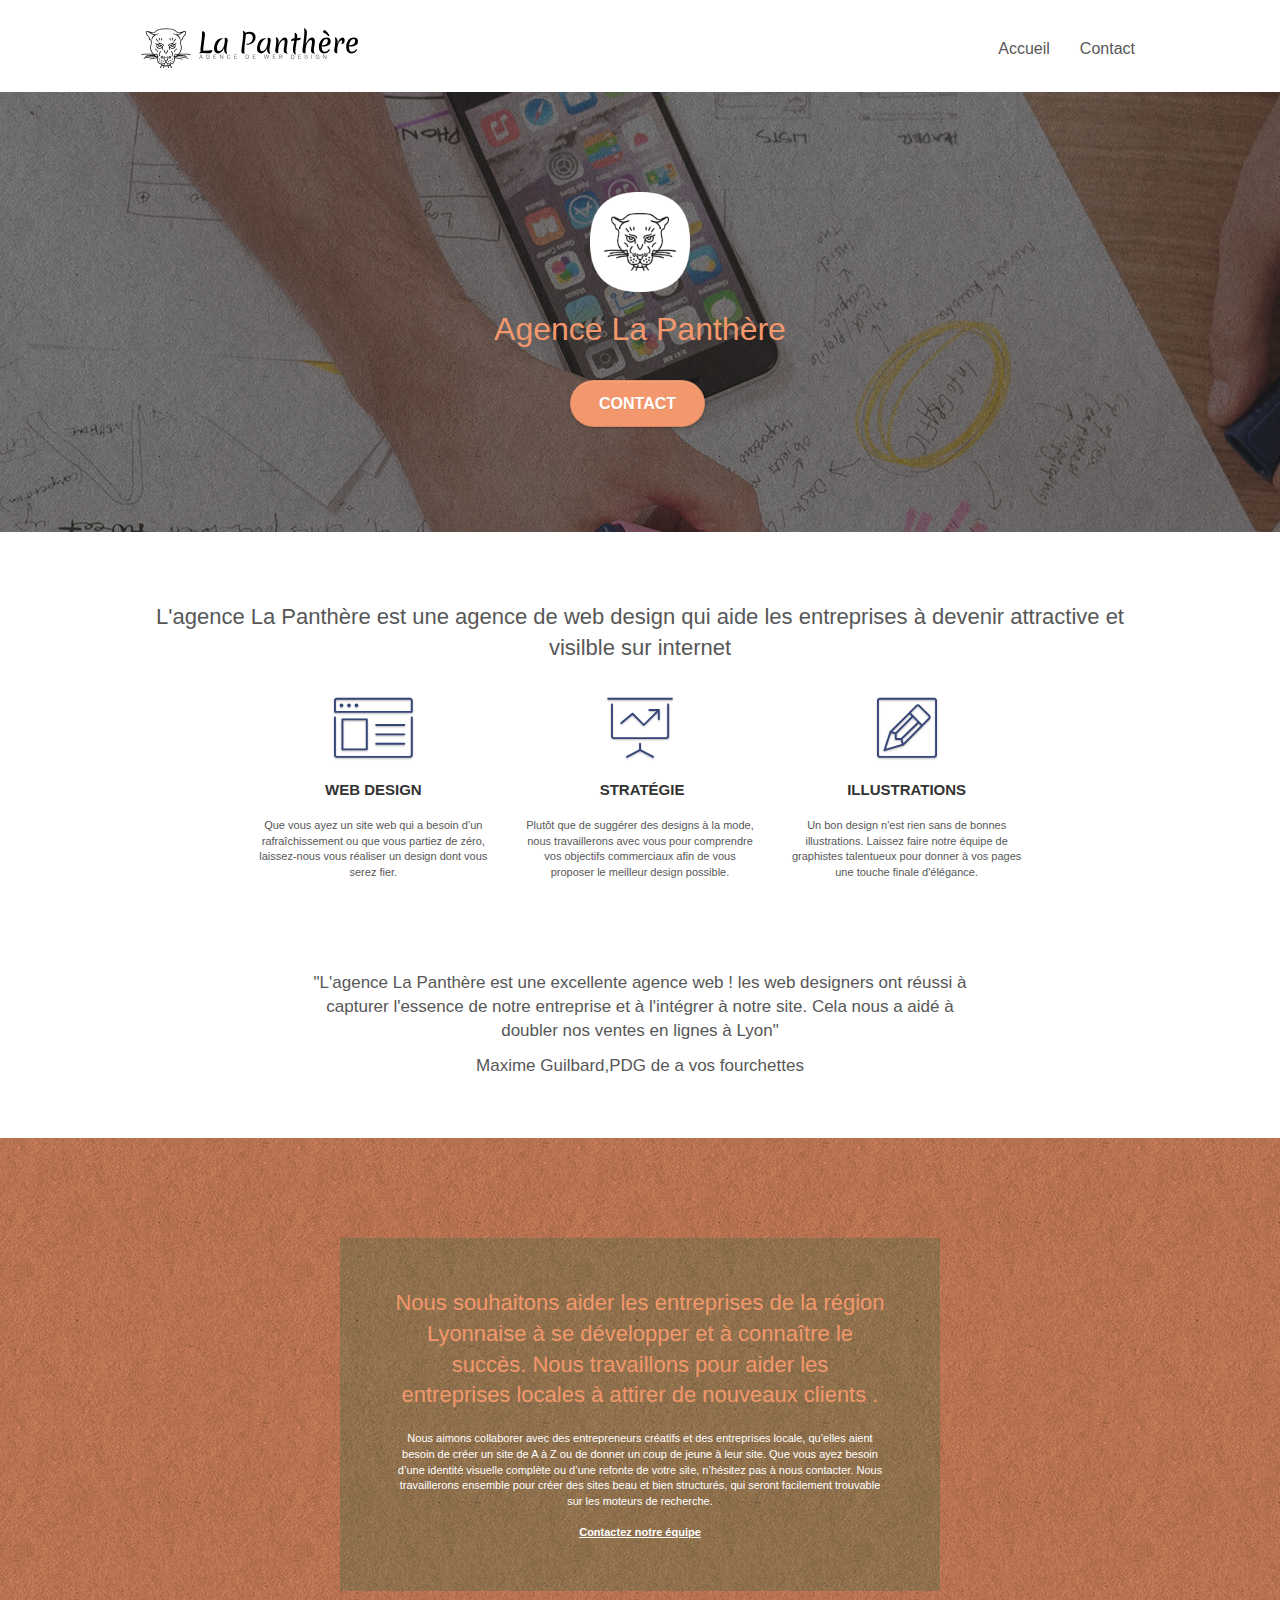
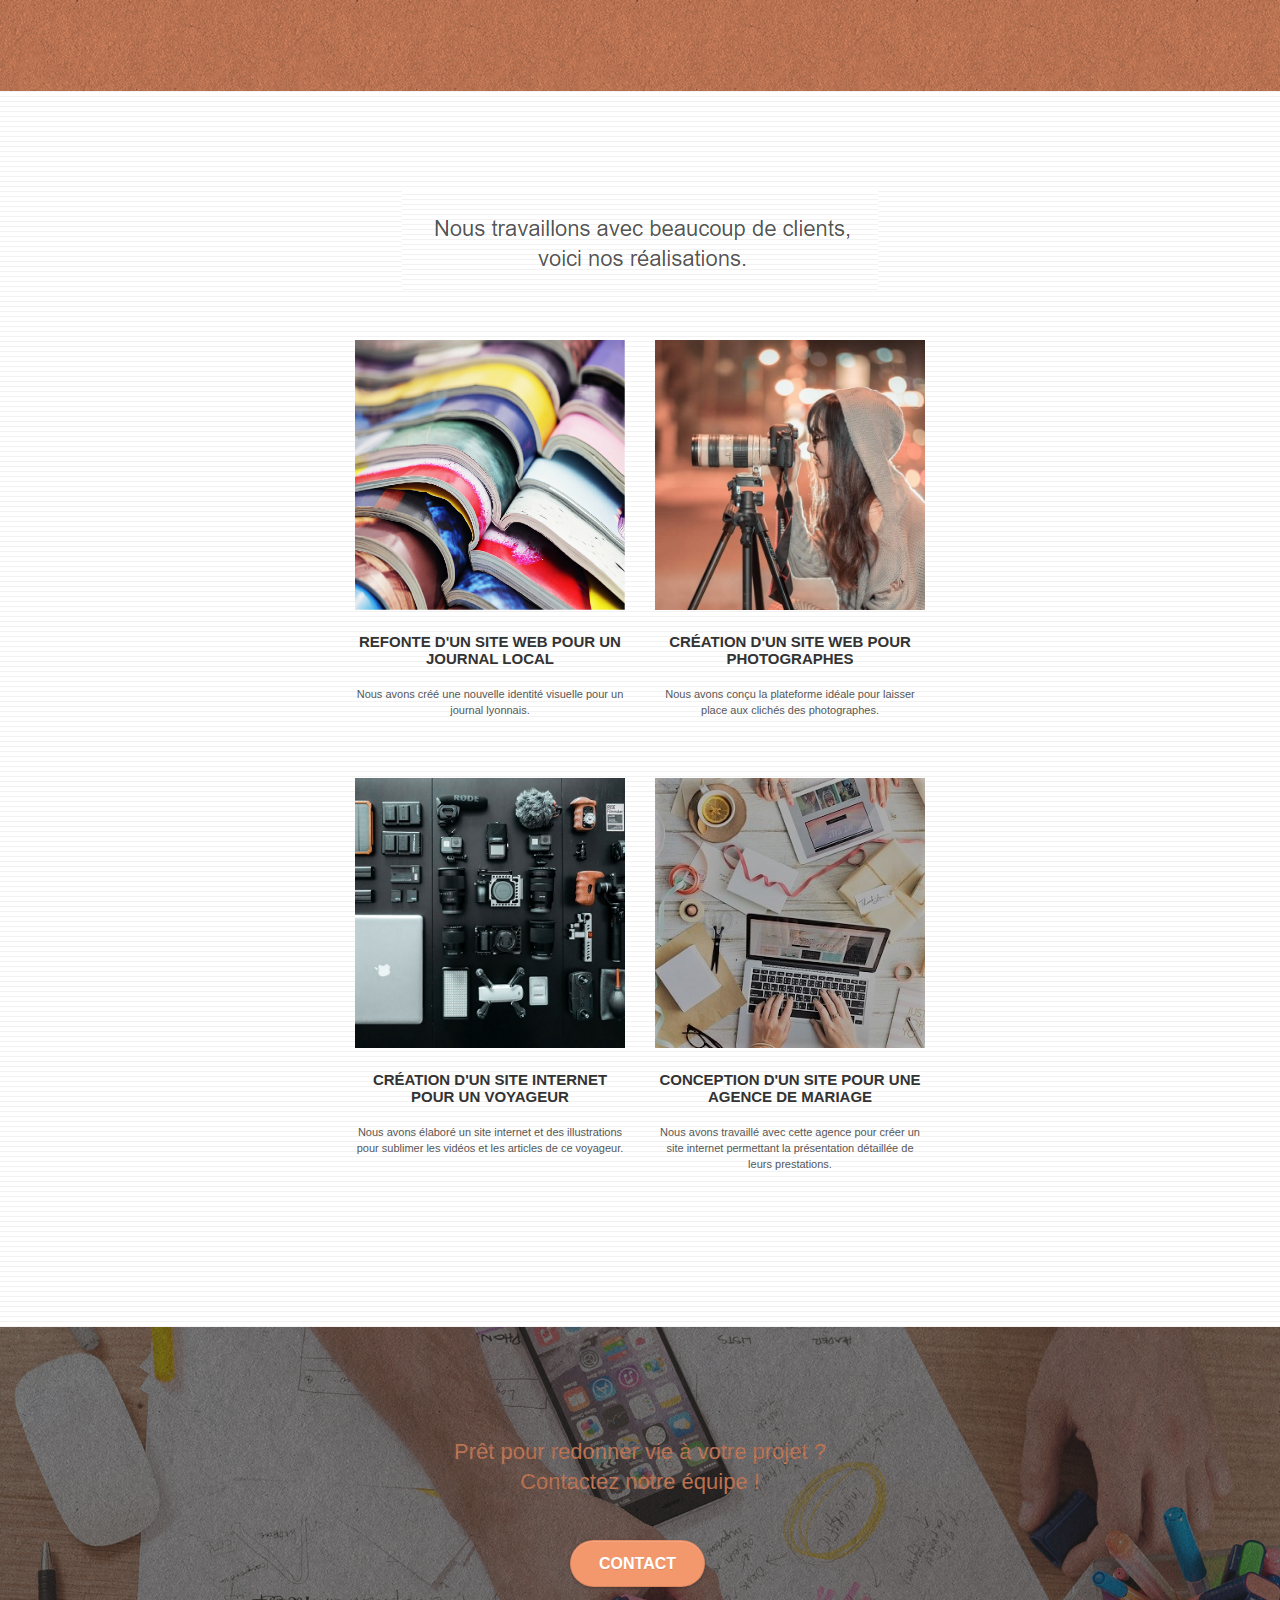
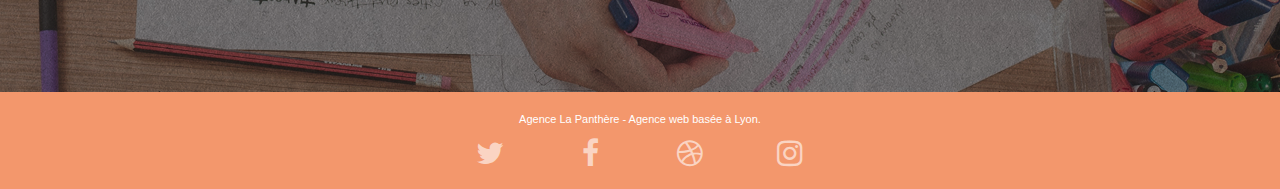
==== index.html @ f5024741 "premiere modifications" ====
<!doctype html>
<html lang="fr">
<head>
    <meta charset="utf-8">
	<meta name="keywords" content="seo, google, site web, site internet, agence design paris, agence design, agence design,agence design,agence design,agence design,agence design,agence design,agence design,agence design">
    <meta name="description" content="La Panthère est une agence de web design basé à Lyon ">
    <meta name="viewport" content="width=device-width, initial-scale=1.0, viewport-fit=cover">
    <link rel="shortcut icon" type="image/png" href="favicon.jpg">
    
	<link rel="stylesheet" type="text/css" href="./css/bootstrap.css">
	<link rel="stylesheet" type="text/css" href="style.css">
	<link rel="stylesheet" type="text/css" href="./css/font-awesome.css">
	<link rel="stylesheet" type="text/css" href="./css/et-line.css">
	
    
	<script src="./js/jquery-2.1.0.js"></script>
	<script src="./js/bootstrap.js"></script>
	<script src="./js/blocs.js"></script>
	<script src="./js/jquery.touchSwipe.js" defer></script>
	<script src="./js/gmaps.js"></script>

    <title>La Panthère</title>


    
</head>
<body>
<!-- Principal conteneur -->
<div class="page-container">
    
<!-- bloc-0 -->
<div class="bloc bgc-white l-bloc " id="bloc-0">
	<div class="container bloc-sm">

		<nav class="navbar row">
			<div class="navbar-header">
				<a class="navbar-brand" href="index.html"><img src="img/agence-la-panthere-monochrome.svg" alt="Logo de l'agence la Panthère" height="40" /></a>
				
				<button id="nav-toggle" type="button" class="ui-navbar-toggle navbar-toggle" data-toggle="collapse" data-target=".navbar-1">
					<span class="sr-only">Toggle navigation</span><span class="icon-bar"></span><span class="icon-bar"></span><span class="icon-bar"></span>
				</button>
			</div>
			<div class="collapse navbar-collapse navbar-1 special-dropdown-nav">
				<ul class="site-navigation nav navbar-nav">
					<li>
						<a href="index.html">Accueil</a>
					</li>
					<li>
						<a href="page2.html">Contact</a>
					</li>
				</ul>
			</div>
		</nav>
	</div>
</div>
<!-- bloc-0 END -->

<!-- bloc-1-presentation -->
<div class="bloc bgc-dark-slate-blue bg-banniere d-bloc bg-t-edge bloc-bg-texture texture-paper b-parallax" id="bloc-1-hero">
	<div class="container bloc-lg">
		<div class="row tight-width-whitespace">
			<div class="col-sm-12">
				<img src="img/logo.png" class="center-block image-resize-mode" width="100" alt="Logo de l'agence" />
				<h1 class="text-center hero-bloc-text tc-white ">
					Agence La Panthère
				</h1>
				<div class="text-center">
					<a href="page2.html" class="btn btn-lg btn-clean btn-rd cta-hero btn-atomic-tangerine" id="cta-hero">Contact</a>
				</div>
			</div>
		</div>
	</div>
</div>
<!-- bloc-1-presentation END -->

<!-- bloc-2-services -->
<div class="bloc bgc-white l-bloc" id="bloc-2-services">
	<div class="container bloc-md">
		<div class="row">
			<div class="col-sm-12 text-center">
				<h2>L'agence La Panthère est une agence de web design qui aide les entreprises à devenir attractive et visilble sur internet</h2>
			</div>
		</div>
		<div class="row voffset-lg med-width-whitespace">
			<div class="col-sm-4">
				<div class="text-center">
					<span class="et-icon-browser sm-shadow icon-dark-slate-blue icons icon-lg"></span>
				</div>
				<h3 class="mg-md text-center">
					Web design
				</h3>
				<p class="text-center ">
					Que vous ayez un site web qui a besoin d&rsquo;un rafraîchissement ou que vous partiez de zéro, laissez-nous vous réaliser un design dont vous serez fier.
				</p>
			</div>
			<div class="col-sm-4">
				<div class="text-center">
					<span class="et-icon-presentation sm-shadow icon-dark-slate-blue icons icon-lg"></span>
				</div>
				<h3 class="mg-md text-center">
					&nbsp;Stratégie
				</h3>
				<p class="text-center ">
					Plutôt que de suggérer des designs à la mode, nous travaillerons avec vous pour comprendre vos objectifs commerciaux afin de vous proposer le meilleur design possible.<br>
				</p>
			</div>
			<div class="col-sm-4">
				<div class="text-center">
					<span class="et-icon-edit sm-shadow icon-dark-slate-blue icons icon-lg"></span>
				</div>
				<h3 class="mg-md text-center">
					Illustrations
				</h3>
				<p class="text-center ">
					Un bon design n'est rien sans de bonnes illustrations. Laissez faire notre équipe de graphistes talentueux pour donner à vos pages une touche finale d'élégance.
				</p>
			</div>
		</div>
		<div class="row voffset-lg voffset">
			<div class="col-xs-12 col-md-8 col-md-offset-2 text-center">
	<p class="citation"> "L'agence La Panthère est une excellente agence web ! les web designers ont réussi à capturer l'essence de notre entreprise et à l'intégrer à notre site. Cela nous a aidé à doubler nos ventes en lignes à Lyon"</p>
	<p class="auteur">Maxime Guilbard,PDG de a vos fourchettes</p>

			</div>
		</div>
	</div>
</div>
<!-- bloc-2-services END -->

<!-- bloc-3-what-i-do -->
<div class="bloc tc-white bgc-atomic-tangerine bg-presentation d-bloc bloc-bg-texture texture-paper b-parallax" id="bloc-3-what-i-do">
	<div class="container bloc-lg">
		<div class="row tight-width-whitespace black-background">
			<div class="col-sm-12">
				<h2 class="mg-md text-center tc-white">
					Nous souhaitons aider les entreprises de la région Lyonnaise à se développer et à connaître le succès. Nous travaillons pour aider les entreprises locales à attirer de nouveaux clients .<br>
				</h2>
				<p class="text-center white">
					Nous aimons collaborer avec des entrepreneurs créatifs et des entreprises locale, qu’elles aient besoin de créer un site de A à Z ou de donner un coup de jeune à leur site. Que vous ayez besoin d’une identité visuelle complète ou d’une refonte de votre site, n’hésitez pas à nous contacter. Nous travaillerons ensemble pour créer des sites beau et bien structurés, qui seront facilement trouvable sur les moteurs de recherche. <br><br><a class="ltc-white bold-link" href="page2.html">Contactez notre équipe</a><br>
				</p>
			</div>
		</div>
	</div>
</div>
<!-- bloc-3-what-i-do END -->

<!-- bloc-4-portfolio -->
<div class="bloc bgc-white bg-lines-h2-bg bg-repeat l-bloc" id="bloc-4-portfolio">
	<div class="container bloc-lg">
		<div class="row">
			<div class="col-sm-12 text-center">
				<img alt="agence web, agence web paris, web design paris, stratégie web" src="img/title2.png" />
			</div>
		</div>
		<div class="row tight-width-whitespace portfolio-row">
			<div class="col-sm-6">
				<a href="#" data-lightbox="img/1.jpg" data-gallery-id="gallery-1" data-caption="Refonte d'un site web pour un journal local" data-frame="snapshot-lb"><img src="img/1.jpg" alt="paris web design logo agence web meilleure agence et refonte site web journal" class="img-responsive portfolio-thumb" /></a>
				<h3 class="mg-md text-center">
					Refonte d'un site web pour un journal local
				</h3>
				<p class="text-center">
					Nous avons créé une nouvelle identité visuelle pour un journal lyonnais.
				</p>
			</div>
			<div class="col-sm-6">
				<a href="#" data-lightbox="img/2.jpg" data-gallery-id="gallery-1" data-caption="Création d'un site web pour photographes" data-frame="snapshot-lb"><img src="img/2.jpg" class="img-responsive portfolio-thumb" alt="paris web design logo agence web meilleure agence, Création d'un site web pour photographes" /></a>
				<h3 class="mg-md text-center">
					Création d'un site web pour photographes
				</h3>
				<p class="text-center">
					Nous avons conçu la plateforme idéale pour laisser place aux clichés des photographes.
				</p>
			</div>
		</div>
		<div class="row tight-width-whitespace portfolio-row">
			<div class="col-sm-6">
				<a href="#" data-lightbox="img/3.bmp" data-gallery-id="gallery-1" data-caption="Création d'un site internet pour un voyageur" data-frame="snapshot-lb"><img src="img/3.bmp" class="img-responsive portfolio-thumb" alt="paris web design logo agence web meilleure agence, Création d'un site web pour voyageur"/></a>
				<h3 class="mg-md text-center">
					Création d'un site internet pour un voyageur
				</h3>
				<p class="text-center">
					Nous avons élaboré un site internet et des illustrations pour sublimer les vidéos et les articles de ce voyageur.
				</p>
			</div>
			<div class="col-sm-6">
				<a href="#" data-lightbox="img/4.bmp" data-gallery-id="gallery-1" data-caption="Conception d'un site pour une agence de mariage" data-frame="snapshot-lb"><img src="img/4.bmp" class="img-responsive portfolio-thumb" alt="paris web design logo agence web meilleure agence, Création d'un site web pour agence de mariage" /></a>
				<h3 class="mg-md text-center">
					Conception d'un site pour une agence de mariage
				</h3>
				<p class="text-center">
					Nous avons travaillé avec cette agence pour créer un site internet permettant la présentation détaillée de leurs prestations.
				</p>
			</div>
		</div>
	</div>
</div>
<!-- bloc-4-portfolio END -->

<!-- bloc-5-cta -->
<div class="bloc bgc-dark-slate-blue bg-banniere d-bloc bloc-bg-texture texture-paper" id="bloc-5-cta">
	<div class="container bloc-lg">
		<div class="row">
			<h2 class="mg-md text-center tc-white">
				Prêt pour redonner vie à votre projet ?<br>Contactez notre équipe !
			</h2>
			<div class="col-sm-12 text-center">
				<a href="page2.html" class="btn btn-atomic-tangerine btn-clean btn-rd btn-lg cta-hero">Contact</a>
			</div>
		</div>
	</div>
</div>
<!-- bloc-5-cta END -->

<!-- Footer - bloc-8 -->
<div class="bloc bgc-atomic-tangerine d-bloc" id="bloc-8">
	<div class="container bloc-sm">
		<div class="row">
			<div class="col-sm-12">
				<p class="text-center white">
					Agence La Panthère - Agence web basée à Lyon.<br>
				</p>
				<div class="row row-no-gutters social">
					<div class="col-sm-3">
						<div class="text-center">
							<a class="social" href="index.html"><span class="fa fa-twitter icon-md"></span></a>
						</div>
					</div>
					<div class="col-sm-3">
						<div class="text-center">
							<a class="social" href="index.html"><span class="fa fa-facebook icon-md"></span></a>
						</div>
					</div>
					<div class="col-sm-3">
						<div class="text-center">
							<a class="social" href="index.html"><span class="fa fa-dribbble icon-md"></span></a>
						</div>
					</div>
					<div class="col-sm-3">
						<div class="text-center">
							<a class="social" href="index.html"><span class="fa fa-instagram icon-md"></span></a>
						</div>
					</div>
					
				</div>
			</div>
		</div>
	</div>
</div>


</div>

    

</body>
</html>
---- style.css ----
body {
    margin: 0;
    padding: 0;
    background: #FFF;
    overflow-x: hidden;
    -webkit-font-smoothing: antialiased;
    -moz-osx-font-smoothing: grayscale;
}

.citation {
    font-size: 1.7rem;
}
.auteur{
    font-size:1.7rem;
}

a,
button {
    transition: all .3s ease-in-out;
    outline: none!important;
}

a:hover {
    text-decoration: none;
    cursor: pointer;
}

#page-loading-blocs-notifaction {
    position: fixed;
    top: 0;
    bottom: 0;
    width: 100%;
    z-index: 100000;
    background: #FFFFFF url("img/pageload-spinner.gif") no-repeat center center;
}

.bloc {
    width: 100%;
    clear: both;
    background: 50% 50% no-repeat;
    padding: 0 50px;
    -webkit-background-size: cover;
    -moz-background-size: cover;
    -o-background-size: cover;
    background-size: cover;
    position: relative;
}

.bloc .container {
    padding-left: 0;
    padding-right: 0;
}

.bloc-lg {
    padding: 100px 50px;
}

.bloc-md {
    padding: 50px;
}

.bloc-sm {
    padding: 20px 50px;
}

.bg-center,
.bg-l-edge,
.bg-r-edge,
.bg-t-edge,
.bg-b-edge,
.bg-tl-edge,
.bg-bl-edge,
.bg-tr-edge,
.bg-br-edge,
.bg-repeat {
    -webkit-background-size: auto!important;
    -moz-background-size: auto!important;
    -o-background-size: auto!important;
    background-size: auto!important;
}

.bg-repeat {
    background: repeat;
}

.bg-t-edge {
    background: top no-repeat;
}

.bloc-bg-texture::before {
    content: "";
    background-size: 2px 2px;
    position: absolute;
    top: 0;
    bottom: 0;
    left: 0;
    right: 0;
}

.texture-paper::before {
    background: url("img/texture-paper.png");
    background-size: 280px 280px;
}

.b-parallax {
    background-attachment: fixed;
}

.d-bloc {
    color: rgba(255, 255, 255, .7);
}

.d-bloc button:hover {
    color: rgba(255, 255, 255, .9);
}

.d-bloc .icon-round,
.d-bloc .icon-square,
.d-bloc .icon-rounded,
.d-bloc .icon-semi-rounded-a,
.d-bloc .icon-semi-rounded-b {
    border-color: rgba(255, 255, 255, .9);
}

.d-bloc .divider-h span {
    border-color: rgba(255, 255, 255, .2);
}

.d-bloc .a-btn,
.d-bloc .navbar a,
.d-bloc .navbar-brand,
.d-bloc a .icon-sm,
.d-bloc a .icon-md,
.d-bloc a .icon-lg,
.d-bloc a .icon-xl,
.d-bloc h1 a,
.d-bloc h2 a,
.d-bloc h3 a,
.d-bloc h4 a,
.d-bloc h5 a,
.d-bloc h6 a,
.d-bloc p a {
    color: rgba(255, 255, 255, .6);
}

.d-bloc .a-btn:hover,
.d-bloc .navbar a:hover,
.d-bloc .navbar-brand:hover,
.d-bloc a:hover .icon-sm,
.d-bloc a:hover .icon-md,
.d-bloc a:hover .icon-lg,
.d-bloc a:hover .icon-xl,
.d-bloc h1 a:hover,
.d-bloc h2 a:hover,
.d-bloc h3 a:hover,
.d-bloc h4 a:hover,
.d-bloc h5 a:hover,
.d-bloc h6 a:hover,
.d-bloc p a:hover {
    color: rgba(255, 255, 255, 1);
}

.d-bloc .navbar-toggle .icon-bar {
    background: rgba(255, 255, 255, 1);
}

.d-bloc .btn-wire,
.d-bloc .btn-wire:hover {
    color: rgba(255, 255, 255, 1);
    border-color: rgba(255, 255, 255, 1);
}

.d-bloc .panel {
    color: rgba(0, 0, 0, .5);
}

.d-bloc .panel button:hover {
    color: rgba(0, 0, 0, .7);
}

.d-bloc .panel icon {
    border-color: rgba(0, 0, 0, .7);
}

.d-bloc .panel .divider-h span {
    border-color: rgba(0, 0, 0, .1);
}

.d-bloc .panel .a-btn {
    color: rgba(0, 0, 0, .6);
}

.d-bloc .panel .a-btn:hover {
    color: rgba(0, 0, 0, 1);
}

.d-bloc .panel .btn-wire,
.d-bloc .panel .btn-wire:hover {
    color: rgba(0, 0, 0, .7);
    border-color: rgba(0, 0, 0, .3);
}

.d-bloc .panel,
.l-bloc {
    color: rgba(0, 0, 0, .5);
}

.d-bloc .panel button:hover,
.l-bloc button:hover {
    color: rgba(0, 0, 0, .7);
}

.l-bloc .icon-round,
.l-bloc .icon-square,
.l-bloc .icon-rounded,
.l-bloc .icon-semi-rounded-a,
.l-bloc .icon-semi-rounded-b {
    border-color: rgba(0, 0, 0, .7);
}

.d-bloc .panel .divider-h span,
.l-bloc .divider-h span {
    border-color: rgba(0, 0, 0, .1);
}

.d-bloc .panel .a-btn,
.l-bloc .a-btn,
.l-bloc .navbar a,
.l-bloc .navbar-brand,
.l-bloc a .icon-sm,
.l-bloc a .icon-md,
.l-bloc a .icon-lg,
.l-bloc a .icon-xl,
.l-bloc h1 a,
.l-bloc h2 a,
.l-bloc h3 a,
.l-bloc h4 a,
.l-bloc h5 a,
.l-bloc h6 a,
.l-bloc p a {
    color: rgba(0, 0, 0, .6);
}

.d-bloc .panel .a-btn:hover,
.l-bloc .a-btn:hover,
.l-bloc .navbar a:hover,
.l-bloc .navbar-brand:hover,
.l-bloc a:hover .icon-sm,
.l-bloc a:hover .icon-md,
.l-bloc a:hover .icon-lg,
.l-bloc a:hover .icon-xl,
.l-bloc h1 a:hover,
.l-bloc h2 a:hover,
.l-bloc h3 a:hover,
.l-bloc h4 a:hover,
.l-bloc h5 a:hover,
.l-bloc h6 a:hover,
.l-bloc p a:hover {
    color: rgba(0, 0, 0, 1);
}

.l-bloc .navbar-toggle .icon-bar {
    color: rgba(0, 0, 0, .6);
}

.d-bloc .panel .btn-wire,
.d-bloc .panel .btn-wire:hover,
.l-bloc .btn-wire,
.l-bloc .btn-wire:hover {
    color: rgba(0, 0, 0, .7);
    border-color: rgba(0, 0, 0, .3);
}

.voffset {
    margin-top: 30px;
}

.voffset-lg {
    margin-top: 80px;
}

.row-no-gutters {
    margin-right: 0;
    margin-left: 0;
}

.row.row-no-gutters > [class^="col-"],
.row.row-no-gutters > [class*=" col-"] {
    padding-right: 0;
    padding-left: 0;
}

#bloc-1-hero h1 {
    font-size: 32px;
}

.navbar {
    margin-bottom: 0;
    z-index: 1;
}

.navbar-brand {
    height: auto;
    padding: 3px 15px;
    font-size: 25px;
    font-weight: normal;
    font-weight: 600;
    line-height: 44px;
}

.navbar-brand img {
    max-height: 200px;
    margin: 0 5px 0 0;
    display: inline;
}

.navbar-brand img[src$=svg] {
    min-width: 100px;
}

.nav-center .navbar-brand img {
    margin: 0;
}

.navbar .nav {
    padding-top: 2px;
    margin-right: -16px;
    float: right;
    z-index: 1;
}

.nav > li {
    float: left;
    margin-top: 4px;
    font-size: 16px;
}

.navbar-nav .open .dropdown-menu > li > a {
    text-align: inherit;
}

.nav > li a:hover,
.nav > li a:focus {
    background: transparent;
}

.navbar-toggle {
    margin: 10px 10px 0 0;
    border: 0px;
}

.navbar-toggle:hover {
    background: transparent!important;
}

.navbar-toggle .icon-bar {
    background-color: rgba(0, 0, 0, .5);
    width: 26px;
}

.nav-invert .navbar .nav {
    float: left;
}

.nav-invert .navbar-header,
.nav-invert .navbar-brand {
    float: right;
    position: relative;
    z-index: 2;
}

@media (min-width: 768px) {
    .site-navigation {
        position: absolute;
        top: 50%;
        right: 20px;
        transform: translate(0, -50%);
        -webkit-transform: translateY(-50%);
    }
    .nav > li .dropdown-menu a,
    .nav > li .dropdown-menu a:hover {
        color: #484848;
    }
    .nav-invert .site-navigation {
        left: 0;
        right: 0;
    }
    .nav-center {
        text-align: center;
    }
    .nav-center .navbar-header {
        width: 100%;
    }
    .nav-center .navbar-header,
    .nav-center .navbar-brand,
    .nav-center .nav > li {
        float: none;
        display: inline-block;
    }
    .nav-center .site-navigation {
        position: relative;
        width: 100%;
        right: 0;
        margin-right: 0px;
        margin-top: 20px;
    }
    .nav-center.mini-nav .navbar-toggle {
        float: none;
        margin: 10px auto 0;
    }
}

.nav > li > .dropdown a {
    background: none!important;
    display: block;
    padding: 14px 15px;
}

nav .caret {
    margin: 0 5px;
}

.dropdown-menu .dropdown-menu {
    top: -8px;
    left: 100%;
}

.dropdown-menu .dropmenu-flow-right {
    top: 100%;
    left: 0;
    margin-left: -1px;
    border-top-left-radius: 0;
    border-top-right-radius: 0;
}

.dropdown-menu .dropdown span {
    border: 4px solid black;
    border-top-color: transparent;
    border-right-color: transparent;
    border-bottom-color: transparent;
    margin: 6px -5px 0 0!important;
    float: right;
}

.mg-md {
    margin-top: 10px;
    margin-bottom: 20px;
}

.mg-lg {
    margin-top: 10px;
    margin-bottom: 40px;
}

.btn {
    margin: 0 5px 5px 0;
}

.btn.pull-right {
    margin: 0 0 5px 5px;
}

.btn-d,
.btn-d:hover,
.btn-d:focus {
    color: #FFF;
    background: rgba(0, 0, 0, .3);
}

button {
    outline: none!important;
}

.btn-rd {
    border-radius: 40px;
}

.btn-clean {
    border: 1px solid rgba(0, 0, 0, .08);
    border-bottom-color: rgba(0, 0, 0, .1);
    text-shadow: 0 1px 0 rgba(0, 0, 1, .1);
    box-shadow: 0 1px 3px rgba(0, 0, 1, .25), inset 0 1px 0 0 rgba(255, 255, 255, .15);
}

.icon-md {
    font-size: 30px!important;
}

.icon-lg {
    font-size: 60px!important;
}

.sm-shadow {
    text-shadow: 0 1px 2px rgba(0, 0, 0, .3);
}

.panel-sq,
.panel-sq .panel-heading,
.panel-sq .panel-footer {
    border-radius: 0;
}

.panel-rd {
    border-radius: 30px;
}

.panel-rd .panel-heading {
    border-radius: 29px 29px 0 0;
}

.panel-rd .panel-footer {
    border-radius: 0 0 29px 29px;
}

.form-control {
    border-color: rgba(0, 0, 0, .1);
    box-shadow: none;
}

.scrollToTop {
    width: 40px;
    height: 40px;
    position: fixed;
    bottom: 20px;
    right: 20px;
    opacity: 0;
    z-index: 500;
    transition: all .3s ease-in-out;
}

.scrollToTop span {
    margin-top: 6px;
}

.showScrollTop {
    font-size: 14px;
    opacity: 1;
}

a[data-lightbox] {
    position: relative;
    display: block;
    text-align: center;
}

a[data-lightbox]:hover::before {
    content: "+";
    font-family: "HelveticaNeue-Light", "Helvetica Neue Light", "Helvetica Neue", Helvetica, Arial;
    font-size: 32px;
    width: 50px;
    height: 50px;
    margin-left: -25px;
    border-radius: 50%;
    background: rgba(0, 0, 0, .6);
    color: #FFF;
    font-weight: 100;
    z-index: 1;
    position: absolute;
    top: 50%;
    transform: translateY(-50%);
    -webkit-transform: translateY(-50%);
}

a[data-lightbox]:hover img {
    opacity: 0.6;
    -webkit-animation-fill-mode: none;
    animation-fill-mode: none;
}

#lightbox-modal {
    display: flex;
    align-items: center;
}

#lightbox-modal .modal-dialog {
    width: 90%;
    max-width: 900px;
    margin: 0 auto 0;
}

#lightbox-modal .modal-dialog img {
    max-height: 90vh;
    margin: 0 auto;
}

.lightbox-caption {
    padding: 20px;
    color: #FFF;
    background: rgba(0, 0, 0, .5);
    position: absolute;
    left: 15px;
    right: 15px;
    bottom: 5px;
}

.close-lightbox {
    color: #FFF;
    font-size: 30px;
    position: absolute;
    top: 20px;
    right: 20px;
    z-index: 20;
    background: rgba(0, 0, 0, .5);
    border: none;
    line-height: 30px;
    padding: 0 9px 5px;
    opacity: 0.3;
}

.close-lightbox:hover,
.next-lightbox:hover,
.prev-lightbox:hover {
    opacity: 1.0;
    color: #FFF;
}

.next-lightbox,
.prev-lightbox {
    font-size: 20px;
    color: rgba(255, 255, 255, .9);
    background: rgba(0, 0, 0, .5);
    transition: all .2s ease-in-out;
    position: absolute;
    top: 45%;
    z-index: 1;
    opacity: 0.4;
}

.next-lightbox {
    padding: 6px 8px 1px 13px;
    right: 25px;
}

.prev-lightbox {
    padding: 6px 13px 1px 10px;
    left: 25px;
}

.snapshot-lb .modal-body {
    padding-bottom: 45px;
}

.snapshot-lb .lightbox-caption {
    padding: 0;
    color: rgba(0, 0, 0, .5);
    background: none;
}

h1,
h2,
h3,
h4,
h5,
h6,
p,
label,
.btn,
a {
    font-family: "helvetica";
    font-weight: 400;
    color: #575757!important;
}

.container {
    max-width: 1000px;
}

.hero-bloc-text {
    font-size: 38px;
}

.hero-bloc-text-sub {
    font-size: 36px;
}

.statement-bloc-text {
    line-height: 26px;
    font-style: italic;
    font-size: 20px;
    text-align: center;
    font-weight: lighter;
    max-width: 520px;
    margin: auto auto auto auto;
}

p {
    font-size: 11px;
}

.tight-width-whitespace {
    max-width: 600px;
    margin: auto auto auto auto;
}

.h1 {
    font-size: 20px;
    font-family: "Open Sans";
}

.cta-hero {
    margin-top: 22px;
    color: #FFFFFF!important;
    text-transform: uppercase;
    padding: 12px 28px 12px 28px;
    font-size: 16px;
    font-weight: 700;
}

.social {
    max-width: 400px;
    margin: auto auto auto auto;
}

h2 {
    font-size: 22px;
    line-height: 1.4em;
}

h3 {
    font-size: 15px;
    text-transform: uppercase;
    font-weight: 700;
    color: #333333!important;
}

.med-width-whitespace {
    max-width: 800px;
    margin: auto auto auto auto;
    box-shadow: 0px 0px 0px #000000;
}

h1 {
    color: #333333!important;
}

h4 {
    color: #333333!important;
}

.icons {
    margin-bottom: 14px;
    margin-top: 24px;
}

.white {
    color: #FFFFFF!important;
}

.portfolio-thumb {
    margin-bottom: 24px;
}

.portfolio-row {
    margin-bottom: 44px;
    margin-top: 50px;
}

.avatar {
    box-shadow: 0px 4px 9px rgba(0, 0, 0, 0.3);
}

.black-background {
    background-color: rgba(165, 147, 99, 0.7);
    padding: 40px 40px 40px 40px;
}

.bold-link {
    font-weight: 900;
    text-decoration: underline!important;
}

.bgc-white {
    background-color: #FFFFFF;
}

.bgc-dark-slate-blue {
    background-color: #364577;
}

.bgc-atomic-tangerine {
    background-color: #F3976C;
}

.tc-white {
    color: #F3976C!important;
}

.btn-atomic-tangerine {
    background: #F3976C;
    color: #FFFFFF!important;
}

.btn-atomic-tangerine:hover {
    background: #c27956!important;
    color: #FFFFFF!important;
}

.ltc-white {
    color: #FFFFFF!important;
}

.ltc-white:hover {
    color: #cccccc!important;
}

.ltc-atomic-tangerine {
    color: #F3976C!important;
}

.ltc-atomic-tangerine:hover {
    color: #c27956!important;
}

.icon-dark-slate-blue {
    color: #364577!important;
    border-color: #364577!important;
}

.bg-dots-bg {
    background-image: url("img/dots-bg.png");
}

.bg-lines-h2-bg {
    background-image: url("img/lines-h2-bg.png");
}

.bg-banniere {
    background-image: url("img/agence-la-panthere.jpg");
}

.bg-presentation {
    background-image: url("img/image-de-presentation.bmp");
}

@media (max-width: 1024px) {
    .bloc {
        padding-left: 20px;
        padding-right: 20px;
    }
    .bloc.full-width-bloc,
    .bloc-tile-2.full-width-bloc .container,
    .bloc-tile-3.full-width-bloc .container,
    .bloc-tile-4.full-width-bloc .container {
        padding-left: 0;
        padding-right: 0;
    }
}

@media (max-width: 992px) and (min-width: 768px) {
    .navbar .nav {
        max-width: 80%
    }
    .nav-center.navbar .nav {
        max-width: 100%
    }
}

@media only screen and (min-device-width: 768px) and (max-device-width: 1024px) and (orientation: landscape) {
    .b-parallax {
        background-attachment: scroll;
    }
}

@media only screen and (min-device-width: 1024px) and (max-device-width: 1366px) and (-webkit-min-device-pixel-ratio: 1.5) {
    .b-parallax {
        background-attachment: scroll;
    }
}

@media (max-width: 991px) {
    .container {
        width: 100%;
    }
    .b-parallax {
        background-attachment: scroll;
    }
    .page-container,
    #hero-bloc {
        overflow-x: hidden;
        position: relative;
    }
    .bloc {
        padding-left: constant(safe-area-inset-left);
        padding-right: constant(safe-area-inset-right);
    }
    .bloc-group,
    .bloc-group .bloc {
        display: block;
        width: 100%;
    }
    .bloc-fill-screen .fill-bloc-top-edge,
    .bloc-fill-screen .fill-bloc-bottom-edge {
        padding: 0 20px;
        padding-left: constant(safe-area-inset-left);
        padding-right: constant(safe-area-inset-right);
    }
}

@media (max-width: 767px) {
    .page-container {
        overflow-x: hidden;
        position: relative;
    }
    h1,
    h2,
    h3,
    h4,
    h5,
    h6,
    p,
    #disqus_thread {
        padding-left: 10px!important;
        padding-right: 10px!important;
    }
    .b-parallax {
        background-attachment: scroll;
    }
    .navbar .nav {
        padding-top: 0;
        border-top: 1px solid rgba(0, 0, 0, .2);
        float: none!important;
    }
    .navbar.row {
        margin-left: 0;
        margin-right: 0;
    }
    .site-navigation {
        position: inherit;
        transform: none;
        -webkit-transform: none;
        -ms-transform: none;
    }
    .nav > li {
        margin-top: 0;
        border-bottom: 1px solid rgba(0, 0, 0, .1);
        background: rgba(0, 0, 0, .05);
        text-align: left;
        padding-left: 15px;
        width: 100%;
    }
    .nav > li:hover {
        background: rgba(0, 0, 0, .08);
    }
    .dropdown .dropdown a .caret {
        float: none;
        margin: 5px 0 0 10px!important;
        border: 4px solid black;
        border-bottom-color: transparent;
        border-right-color: transparent;
        border-left-color: transparent;
    }
    #hero-bloc .navbar .nav {
        background: rgba(0, 0, 0, .8);
    }
    #hero-bloc .navbar .nav a {
        color: rgba(255, 255, 255, .6);
    }
    .hero {
        padding: 50px 0;
    }
    .hero-nav {
        left: -1px;
        right: -1px;
    }
    .navbar-collapse {
        padding: 0;
        overflow-x: hidden;
        -webkit-box-shadow: none;
        box-shadow: none;
    }
    .navbar-brand img {
        max-height: 40px;
        width: auto;
    }
    .nav-invert .navbar-header {
        float: none;
        width: 100%;
    }
    .nav-invert .navbar-toggle {
        float: left;
        margin-left: 10px;
    }
    .bloc {
        padding-left: 0;
        padding-right: 0;
    }
    .bloc-xxl,
    .bloc-xl,
    .bloc-lg {
        padding: 40px 0;
    }
    .bloc-sm,
    .bloc-md {
        padding-left: 0;
        padding-right: 0;
    }
    .bloc-tile-2 .container,
    .bloc-tile-3 .container,
    .bloc-tile-4 .container,
    .bloc-fill-screen .fill-bloc-top-edge,
    .bloc-fill-screen .fill-bloc-bottom-edge {
        padding-left: 0;
        padding-right: 0;
    }
    .a-block {
        padding: 0 10px;
    }
    .btn-dwn {
        display: none;
    }
    .voffset {
        margin-top: 5px;
    }
    .voffset-md {
        margin-top: 20px;
    }
    .voffset-lg {
        margin-top: 30px;
    }
    form {
        padding: 5px;
    }
    .close-lightbox {
        display: inline-block;
    }
    .blocsapp-device-iphone5 {
        background-size: 216px 425px;
        padding-top: 60px;
        width: 216px;
        height: 425px;
    }
    .blocsapp-device-iphone5 img {
        width: 180px;
        height: 320px;
    }
}

@media (max-width: 400px) {
    .bloc {
        padding-left: 0;
        padding-right: 0;
    }
}

@media (max-width: 767px) {
    .bloc-mob-center-text {
        text-align: center;
    }
}
---- css/et-line.css ----
@font-face {
    font-family: et-line;
    src: url(../fonts/et-line.eot);
    src: url(../fonts/et-line.eot?#iefix) format('embedded-opentype'), url(../fonts/et-line.woff) format('woff'), url(../fonts/et-line.ttf) format('truetype'), url(../fonts/et-line.svg#et-line) format('svg');
    font-weight: 400;
    font-style: normal
}

.et-icon-adjustments,
.et-icon-alarmclock,
.et-icon-anchor,
.et-icon-aperture,
.et-icon-attachment,
.et-icon-bargraph,
.et-icon-basket,
.et-icon-beaker,
.et-icon-bike,
.et-icon-book-open,
.et-icon-briefcase,
.et-icon-browser,
.et-icon-calendar,
.et-icon-camera,
.et-icon-caution,
.et-icon-chat,
.et-icon-circle-compass,
.et-icon-clipboard,
.et-icon-clock,
.et-icon-cloud,
.et-icon-compass,
.et-icon-desktop,
.et-icon-dial,
.et-icon-document,
.et-icon-documents,
.et-icon-download,
.et-icon-dribbble,
.et-icon-edit,
.et-icon-envelope,
.et-icon-expand,
.et-icon-facebook,
.et-icon-flag,
.et-icon-focus,
.et-icon-gears,
.et-icon-genius,
.et-icon-gift,
.et-icon-global,
.et-icon-globe,
.et-icon-googleplus,
.et-icon-grid,
.et-icon-happy,
.et-icon-hazardous,
.et-icon-heart,
.et-icon-hotairballoon,
.et-icon-hourglass,
.et-icon-key,
.et-icon-laptop,
.et-icon-layers,
.et-icon-lifesaver,
.et-icon-lightbulb,
.et-icon-linegraph,
.et-icon-linkedin,
.et-icon-lock,
.et-icon-magnifying-glass,
.et-icon-map,
.et-icon-map-pin,
.et-icon-megaphone,
.et-icon-mic,
.et-icon-mobile,
.et-icon-newspaper,
.et-icon-notebook,
.et-icon-paintbrush,
.et-icon-paperclip,
.et-icon-pencil,
.et-icon-phone,
.et-icon-picture,
.et-icon-pictures,
.et-icon-piechart,
.et-icon-presentation,
.et-icon-pricetags,
.et-icon-printer,
.et-icon-profile-female,
.et-icon-profile-male,
.et-icon-puzzle,
.et-icon-quote,
.et-icon-recycle,
.et-icon-refresh,
.et-icon-ribbon,
.et-icon-rss,
.et-icon-sad,
.et-icon-scissors,
.et-icon-scope,
.et-icon-search,
.et-icon-shield,
.et-icon-speedometer,
.et-icon-strategy,
.et-icon-streetsign,
.et-icon-tablet,
.et-icon-target,
.et-icon-telescope,
.et-icon-toolbox,
.et-icon-tools,
.et-icon-tools-2,
.et-icon-trophy,
.et-icon-tumblr,
.et-icon-twitter,
.et-icon-upload,
.et-icon-video,
.et-icon-wallet,
.et-icon-wine {
    font-family: et-line;
    speak: none;
    font-style: normal;
    font-weight: 400;
    font-variant: normal;
    text-transform: none;
    line-height: 1;
    -webkit-font-smoothing: antialiased;
    -moz-osx-font-smoothing: grayscale;
    display: inline-block
}

.et-icon-mobile:before {
    content: "\e000"
}

.et-icon-laptop:before {
    content: "\e001"
}

.et-icon-desktop:before {
    content: "\e002"
}

.et-icon-tablet:before {
    content: "\e003"
}

.et-icon-phone:before {
    content: "\e004"
}

.et-icon-document:before {
    content: "\e005"
}

.et-icon-documents:before {
    content: "\e006"
}

.et-icon-search:before {
    content: "\e007"
}

.et-icon-clipboard:before {
    content: "\e008"
}

.et-icon-newspaper:before {
    content: "\e009"
}

.et-icon-notebook:before {
    content: "\e00a"
}

.et-icon-book-open:before {
    content: "\e00b"
}

.et-icon-browser:before {
    content: "\e00c"
}

.et-icon-calendar:before {
    content: "\e00d"
}

.et-icon-presentation:before {
    content: "\e00e"
}

.et-icon-picture:before {
    content: "\e00f"
}

.et-icon-pictures:before {
    content: "\e010"
}

.et-icon-video:before {
    content: "\e011"
}

.et-icon-camera:before {
    content: "\e012"
}

.et-icon-printer:before {
    content: "\e013"
}

.et-icon-toolbox:before {
    content: "\e014"
}

.et-icon-briefcase:before {
    content: "\e015"
}

.et-icon-wallet:before {
    content: "\e016"
}

.et-icon-gift:before {
    content: "\e017"
}

.et-icon-bargraph:before {
    content: "\e018"
}

.et-icon-grid:before {
    content: "\e019"
}

.et-icon-expand:before {
    content: "\e01a"
}

.et-icon-focus:before {
    content: "\e01b"
}

.et-icon-edit:before {
    content: "\e01c"
}

.et-icon-adjustments:before {
    content: "\e01d"
}

.et-icon-ribbon:before {
    content: "\e01e"
}

.et-icon-hourglass:before {
    content: "\e01f"
}

.et-icon-lock:before {
    content: "\e020"
}

.et-icon-megaphone:before {
    content: "\e021"
}

.et-icon-shield:before {
    content: "\e022"
}

.et-icon-trophy:before {
    content: "\e023"
}

.et-icon-flag:before {
    content: "\e024"
}

.et-icon-map:before {
    content: "\e025"
}

.et-icon-puzzle:before {
    content: "\e026"
}

.et-icon-basket:before {
    content: "\e027"
}

.et-icon-envelope:before {
    content: "\e028"
}

.et-icon-streetsign:before {
    content: "\e029"
}

.et-icon-telescope:before {
    content: "\e02a"
}

.et-icon-gears:before {
    content: "\e02b"
}

.et-icon-key:before {
    content: "\e02c"
}

.et-icon-paperclip:before {
    content: "\e02d"
}

.et-icon-attachment:before {
    content: "\e02e"
}

.et-icon-pricetags:before {
    content: "\e02f"
}

.et-icon-lightbulb:before {
    content: "\e030"
}

.et-icon-layers:before {
    content: "\e031"
}

.et-icon-pencil:before {
    content: "\e032"
}

.et-icon-tools:before {
    content: "\e033"
}

.et-icon-tools-2:before {
    content: "\e034"
}

.et-icon-scissors:before {
    content: "\e035"
}

.et-icon-paintbrush:before {
    content: "\e036"
}

.et-icon-magnifying-glass:before {
    content: "\e037"
}

.et-icon-circle-compass:before {
    content: "\e038"
}

.et-icon-linegraph:before {
    content: "\e039"
}

.et-icon-mic:before {
    content: "\e03a"
}

.et-icon-strategy:before {
    content: "\e03b"
}

.et-icon-beaker:before {
    content: "\e03c"
}

.et-icon-caution:before {
    content: "\e03d"
}

.et-icon-recycle:before {
    content: "\e03e"
}

.et-icon-anchor:before {
    content: "\e03f"
}

.et-icon-profile-male:before {
    content: "\e040"
}

.et-icon-profile-female:before {
    content: "\e041"
}

.et-icon-bike:before {
    content: "\e042"
}

.et-icon-wine:before {
    content: "\e043"
}

.et-icon-hotairballoon:before {
    content: "\e044"
}

.et-icon-globe:before {
    content: "\e045"
}

.et-icon-genius:before {
    content: "\e046"
}

.et-icon-map-pin:before {
    content: "\e047"
}

.et-icon-dial:before {
    content: "\e048"
}

.et-icon-chat:before {
    content: "\e049"
}

.et-icon-heart:before {
    content: "\e04a"
}

.et-icon-cloud:before {
    content: "\e04b"
}

.et-icon-upload:before {
    content: "\e04c"
}

.et-icon-download:before {
    content: "\e04d"
}

.et-icon-target:before {
    content: "\e04e"
}

.et-icon-hazardous:before {
    content: "\e04f"
}

.et-icon-piechart:before {
    content: "\e050"
}

.et-icon-speedometer:before {
    content: "\e051"
}

.et-icon-global:before {
    content: "\e052"
}

.et-icon-compass:before {
    content: "\e053"
}

.et-icon-lifesaver:before {
    content: "\e054"
}

.et-icon-clock:before {
    content: "\e055"
}

.et-icon-aperture:before {
    content: "\e056"
}

.et-icon-quote:before {
    content: "\e057"
}

.et-icon-scope:before {
    content: "\e058"
}

.et-icon-alarmclock:before {
    content: "\e059"
}

.et-icon-refresh:before {
    content: "\e05a"
}

.et-icon-happy:before {
    content: "\e05b"
}

.et-icon-sad:before {
    content: "\e05c"
}

.et-icon-facebook:before {
    content: "\e05d"
}

.et-icon-twitter:before {
    content: "\e05e"
}

.et-icon-googleplus:before {
    content: "\e05f"
}

.et-icon-rss:before {
    content: "\e060"
}

.et-icon-tumblr:before {
    content: "\e061"
}

.et-icon-linkedin:before {
    content: "\e062"
}

.et-icon-dribbble:before {
    content: "\e063"
}
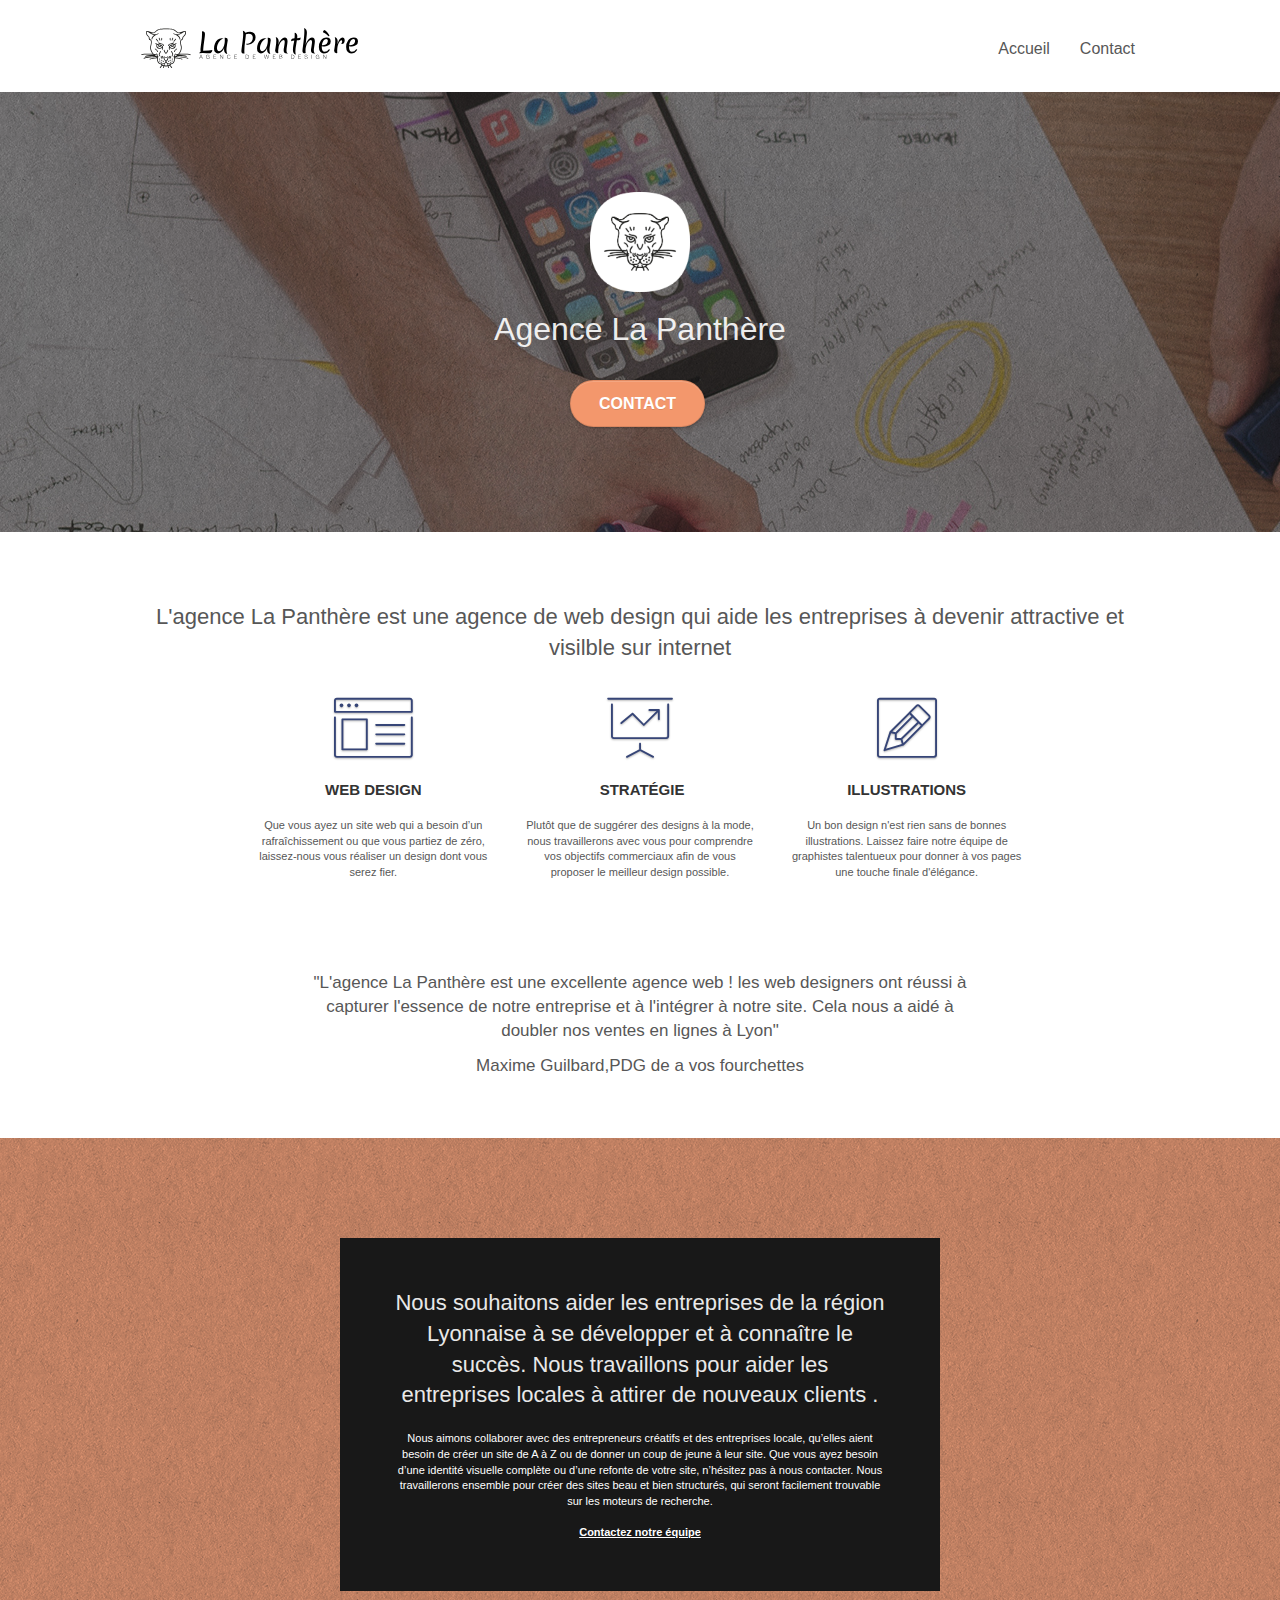
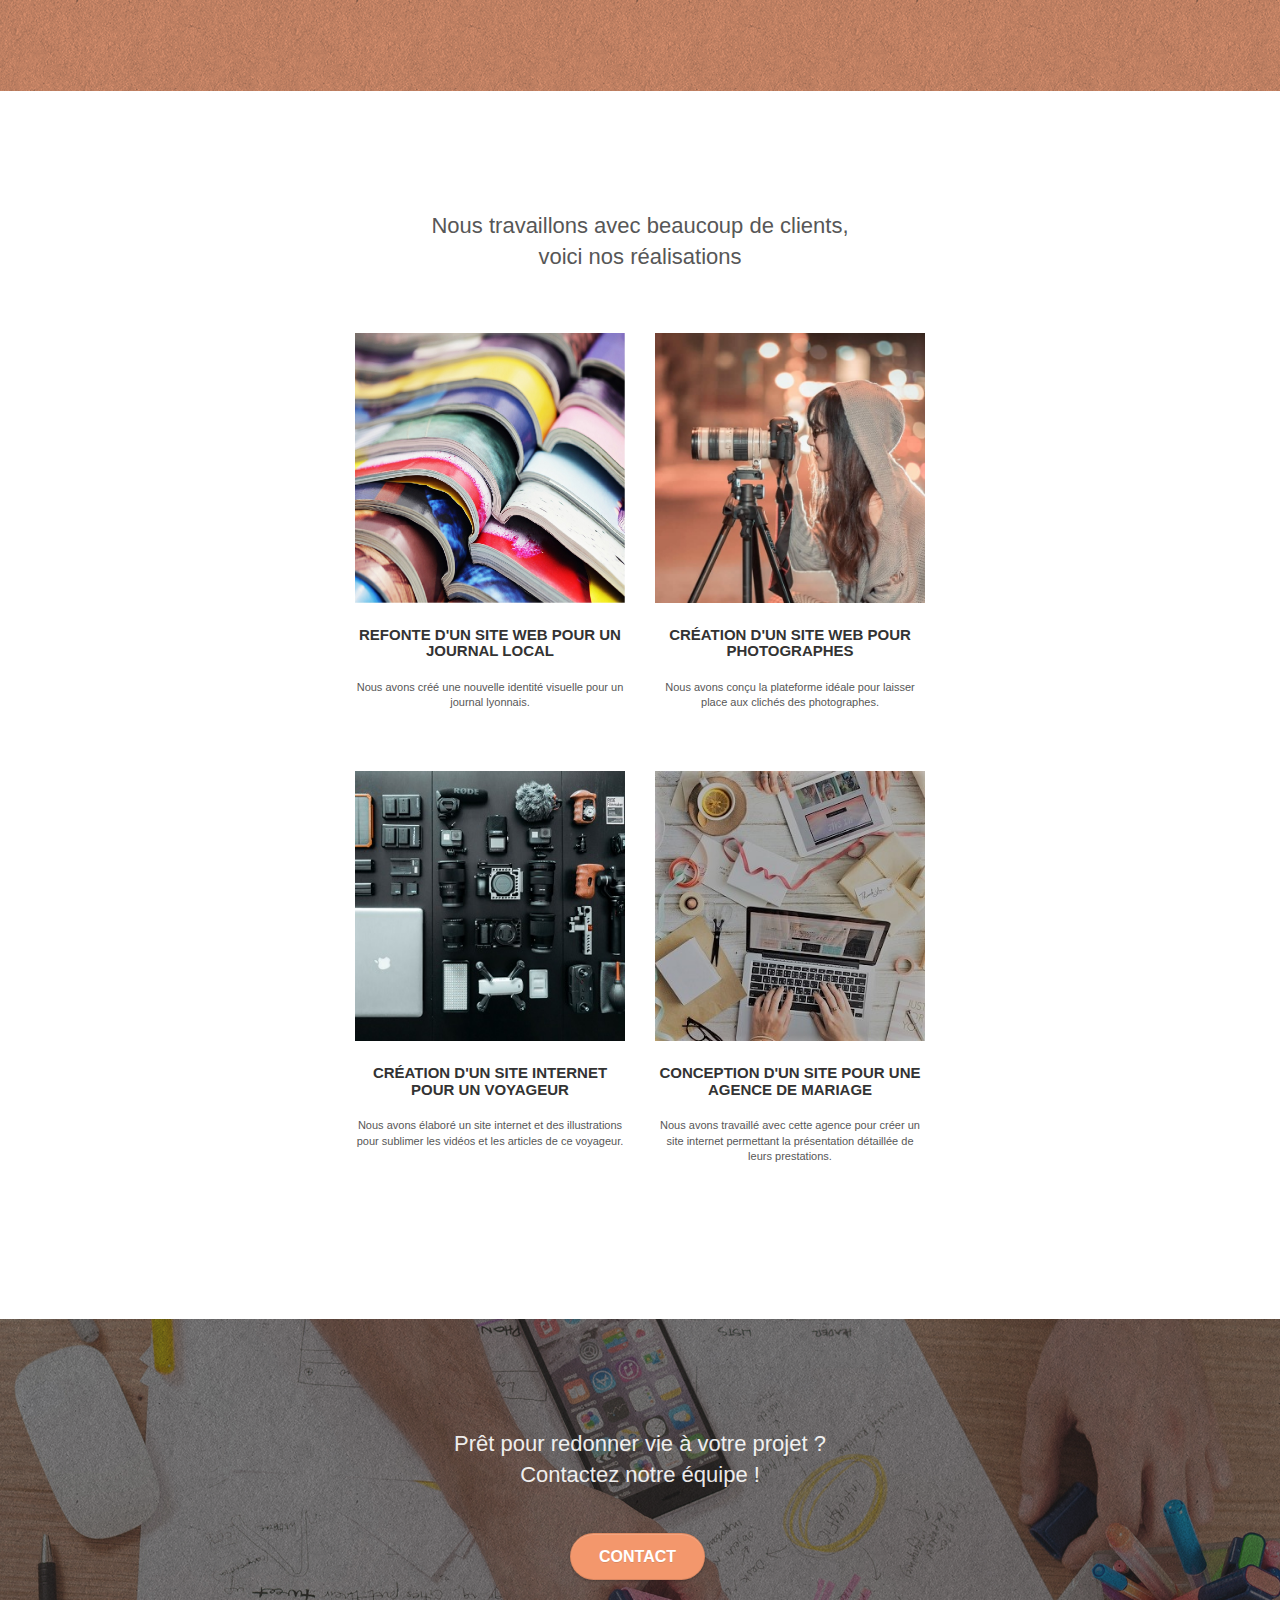
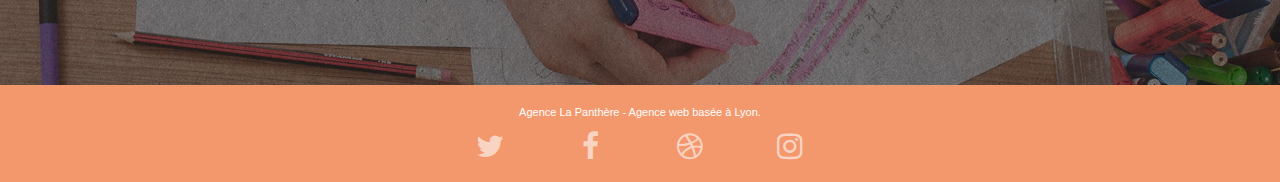
==== commit 6223a4c6: "modifications contraste et attribut alt" ====
--- a/index.html
+++ b/index.html
@@ -3,7 +3,7 @@
 <head>
     <meta charset="utf-8">
 	<meta name="keywords" content="seo, google, site web, site internet, agence design paris, agence design, agence design,agence design,agence design,agence design,agence design,agence design,agence design,agence design">
-    <meta name="description" content="La Panthère est une agence de web design basé à Lyon ">
+    <meta name="description" content="La Panthère est une agence de web design basé à Lyon">
     <meta name="viewport" content="width=device-width, initial-scale=1.0, viewport-fit=cover">
     <link rel="shortcut icon" type="image/png" href="favicon.jpg">
     
@@ -24,12 +24,11 @@
 
     
 </head>
-<body>
-<!-- Principal conteneur -->
-<div class="page-container">
+<body class="page-container">
+
     
 <!-- bloc-0 -->
-<div class="bloc bgc-white l-bloc " id="bloc-0">
+<header class="bloc bgc-white l-bloc " id="bloc-0">
 	<div class="container bloc-sm">
 
 		<nav class="navbar row">
@@ -53,9 +52,11 @@
 		</nav>
 	</div>
 </div>
+</header>
 <!-- bloc-0 END -->
 
 <!-- bloc-1-presentation -->
+<main>
 <div class="bloc bgc-dark-slate-blue bg-banniere d-bloc bg-t-edge bloc-bg-texture texture-paper b-parallax" id="bloc-1-hero">
 	<div class="container bloc-lg">
 		<div class="row tight-width-whitespace">
@@ -149,12 +150,12 @@
 	<div class="container bloc-lg">
 		<div class="row">
 			<div class="col-sm-12 text-center">
-				<img alt="agence web, agence web paris, web design paris, stratégie web" src="img/title2.png" />
+				<h2>Nous travaillons avec beaucoup de clients,<br>voici nos réalisations</h2>
 			</div>
 		</div>
 		<div class="row tight-width-whitespace portfolio-row">
 			<div class="col-sm-6">
-				<a href="#" data-lightbox="img/1.jpg" data-gallery-id="gallery-1" data-caption="Refonte d'un site web pour un journal local" data-frame="snapshot-lb"><img src="img/1.jpg" alt="paris web design logo agence web meilleure agence et refonte site web journal" class="img-responsive portfolio-thumb" /></a>
+				<a href="#" data-lightbox="img/1.jpg" data-gallery-id="gallery-1" data-caption="Refonte d'un site web pour un journal local" data-frame="snapshot-lb"><img src="img/1.jpg" alt="photo de plusieurs livres" class="img-responsive portfolio-thumb" /></a>
 				<h3 class="mg-md text-center">
 					Refonte d'un site web pour un journal local
 				</h3>
@@ -163,7 +164,7 @@
 				</p>
 			</div>
 			<div class="col-sm-6">
-				<a href="#" data-lightbox="img/2.jpg" data-gallery-id="gallery-1" data-caption="Création d'un site web pour photographes" data-frame="snapshot-lb"><img src="img/2.jpg" class="img-responsive portfolio-thumb" alt="paris web design logo agence web meilleure agence, Création d'un site web pour photographes" /></a>
+				<a href="#" data-lightbox="img/2.jpg" data-gallery-id="gallery-1" data-caption="Création d'un site web pour photographes" data-frame="snapshot-lb"><img src="img/2.jpg" class="img-responsive portfolio-thumb" alt="photo d'une photographe dans la rue" /></a>
 				<h3 class="mg-md text-center">
 					Création d'un site web pour photographes
 				</h3>
@@ -174,7 +175,7 @@
 		</div>
 		<div class="row tight-width-whitespace portfolio-row">
 			<div class="col-sm-6">
-				<a href="#" data-lightbox="img/3.bmp" data-gallery-id="gallery-1" data-caption="Création d'un site internet pour un voyageur" data-frame="snapshot-lb"><img src="img/3.bmp" class="img-responsive portfolio-thumb" alt="paris web design logo agence web meilleure agence, Création d'un site web pour voyageur"/></a>
+				<a href="#" data-lightbox="img/3.bmp" data-gallery-id="gallery-1" data-caption="Création d'un site internet pour un voyageur" data-frame="snapshot-lb"><img src="img/3.bmp" class="img-responsive portfolio-thumb" alt="photo de matériel hi-tech"/></a>
 				<h3 class="mg-md text-center">
 					Création d'un site internet pour un voyageur
 				</h3>
@@ -183,7 +184,7 @@
 				</p>
 			</div>
 			<div class="col-sm-6">
-				<a href="#" data-lightbox="img/4.bmp" data-gallery-id="gallery-1" data-caption="Conception d'un site pour une agence de mariage" data-frame="snapshot-lb"><img src="img/4.bmp" class="img-responsive portfolio-thumb" alt="paris web design logo agence web meilleure agence, Création d'un site web pour agence de mariage" /></a>
+				<a href="#" data-lightbox="img/4.bmp" data-gallery-id="gallery-1" data-caption="Conception d'un site pour une agence de mariage" data-frame="snapshot-lb"><img src="img/4.bmp" class="img-responsive portfolio-thumb" alt="photo d'un bureau avec un ordinateur et decoration en rapport avec le mariage" /></a>
 				<h3 class="mg-md text-center">
 					Conception d'un site pour une agence de mariage
 				</h3>
@@ -209,6 +210,7 @@
 		</div>
 	</div>
 </div>
+</main>
 <!-- bloc-5-cta END -->
 
 <!-- Footer - bloc-8 -->
@@ -222,22 +224,22 @@
 				<div class="row row-no-gutters social">
 					<div class="col-sm-3">
 						<div class="text-center">
-							<a class="social" href="index.html"><span class="fa fa-twitter icon-md"></span></a>
-						</div>
-					</div>
-					<div class="col-sm-3">
-						<div class="text-center">
-							<a class="social" href="index.html"><span class="fa fa-facebook icon-md"></span></a>
-						</div>
-					</div>
-					<div class="col-sm-3">
-						<div class="text-center">
-							<a class="social" href="index.html"><span class="fa fa-dribbble icon-md"></span></a>
-						</div>
-					</div>
-					<div class="col-sm-3">
-						<div class="text-center">
-							<a class="social" href="index.html"><span class="fa fa-instagram icon-md"></span></a>
+							<a class="social" href="https://twitter.com/?lang=fr"><span class="fa fa-twitter icon-md"></span></a>
+						</div>
+					</div>
+					<div class="col-sm-3">
+						<div class="text-center">
+							<a class="social" href="https://www.facebook.com/"><span class="fa fa-facebook icon-md"></span></a>
+						</div>
+					</div>
+					<div class="col-sm-3">
+						<div class="text-center">
+							<a class="social" href="https://dribbble.com/"><span class="fa fa-dribbble icon-md"></span></a>
+						</div>
+					</div>
+					<div class="col-sm-3">
+						<div class="text-center">
+							<a class="social" href="https://www.instagram.com/?hl=fr"><span class="fa fa-instagram icon-md"></span></a>
 						</div>
 					</div>
 					
--- a/style.css
+++ b/style.css
@@ -760,7 +760,7 @@
 }
 
 .black-background {
-    background-color: rgba(165, 147, 99, 0.7);
+    background-color:black;
     padding: 40px 40px 40px 40px;
 }
 
@@ -782,7 +782,8 @@
 }
 
 .tc-white {
-    color: #F3976C!important;
+    color: white!important;
+    opacity: 0.9;
 }
 
 .btn-atomic-tangerine {
@@ -818,11 +819,10 @@
 
 .bg-dots-bg {
     background-image: url("img/dots-bg.png");
-}
-
-.bg-lines-h2-bg {
-    background-image: url("img/lines-h2-bg.png");
-}
+
+}
+
+
 
 .bg-banniere {
     background-image: url("img/agence-la-panthere.jpg");
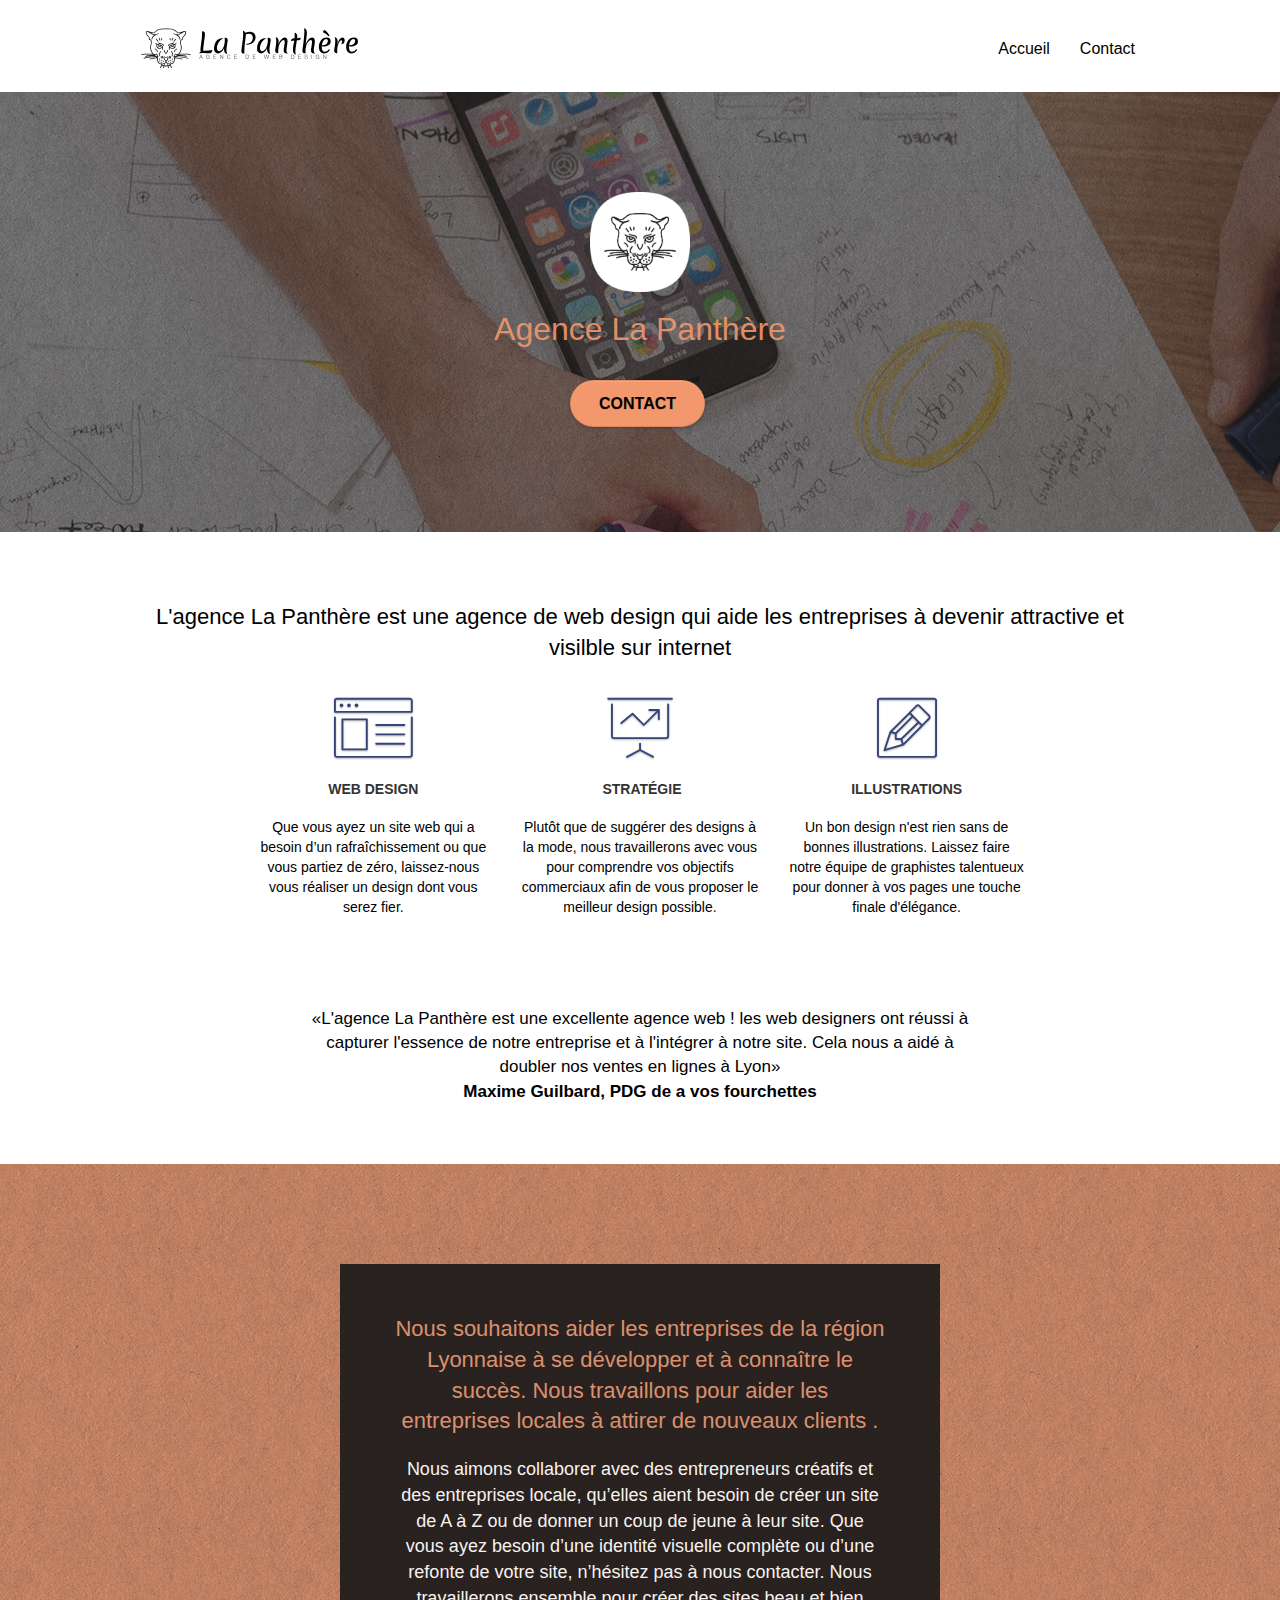
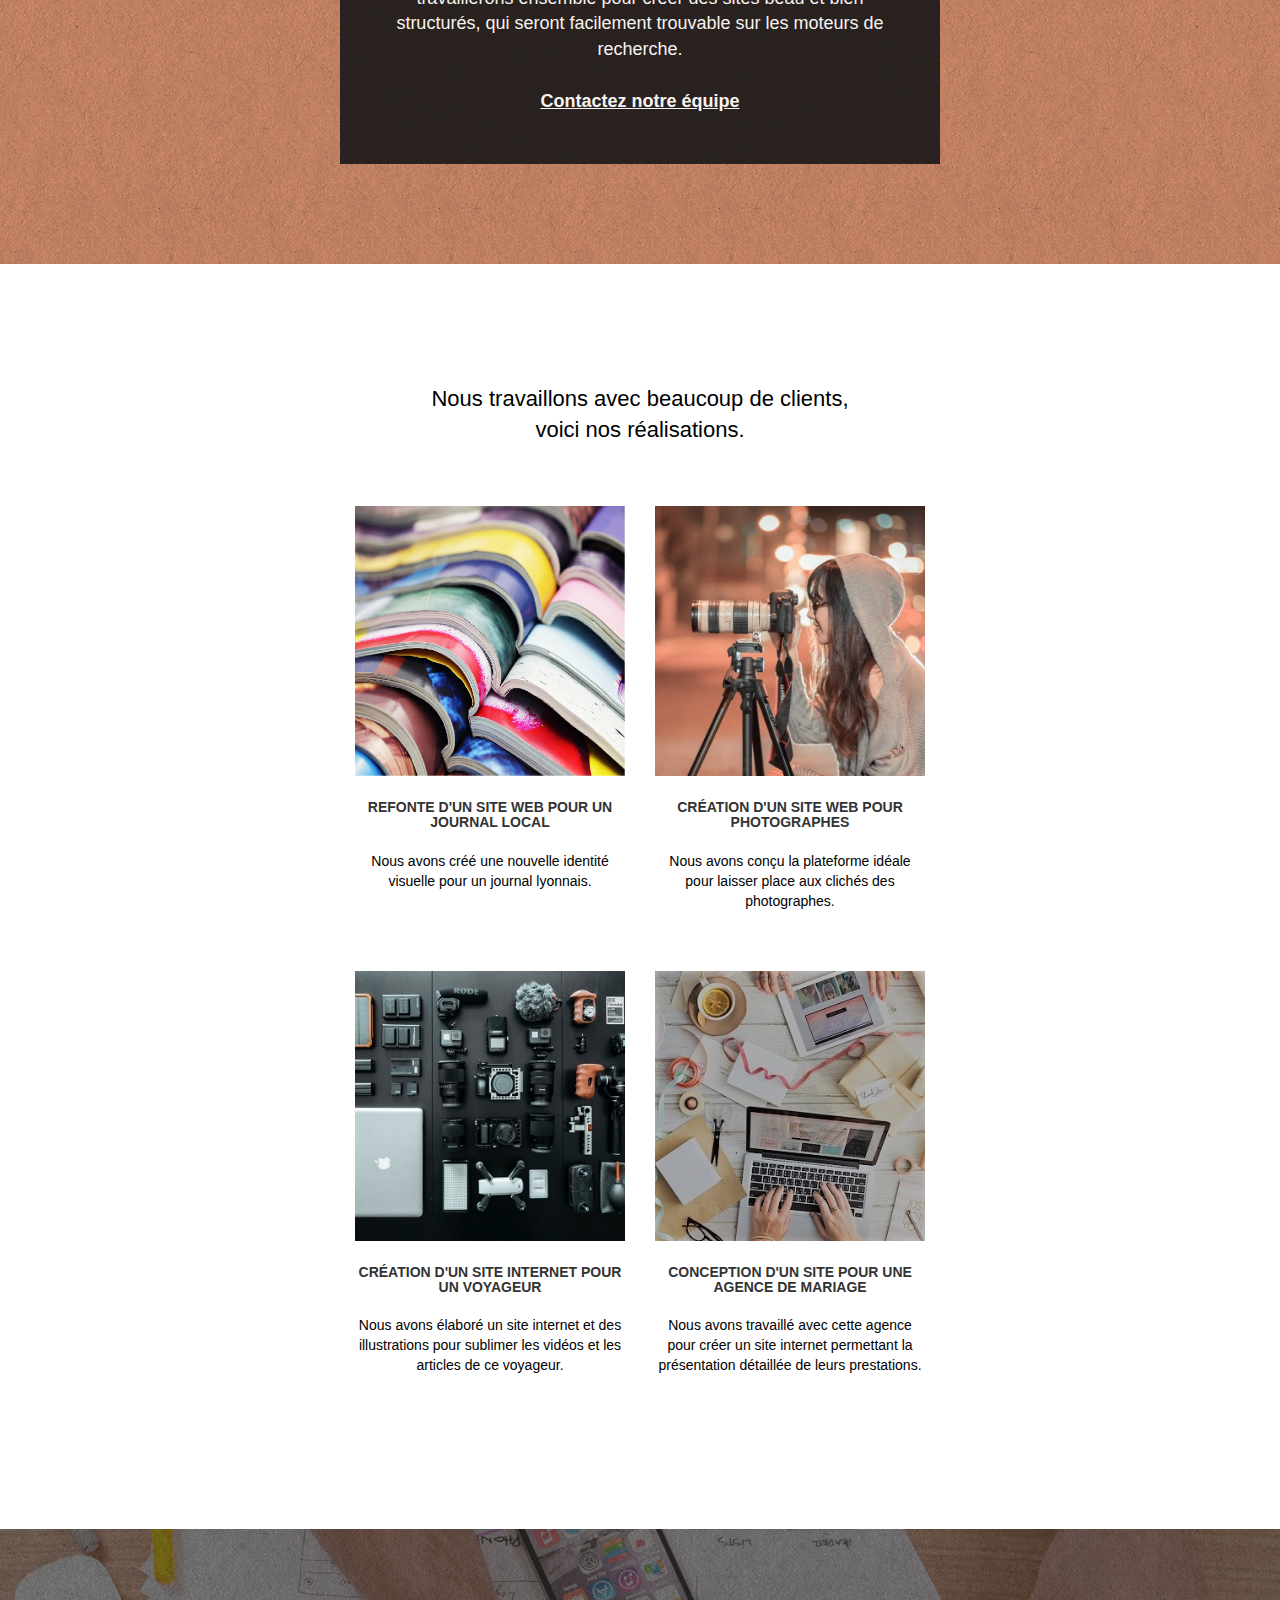
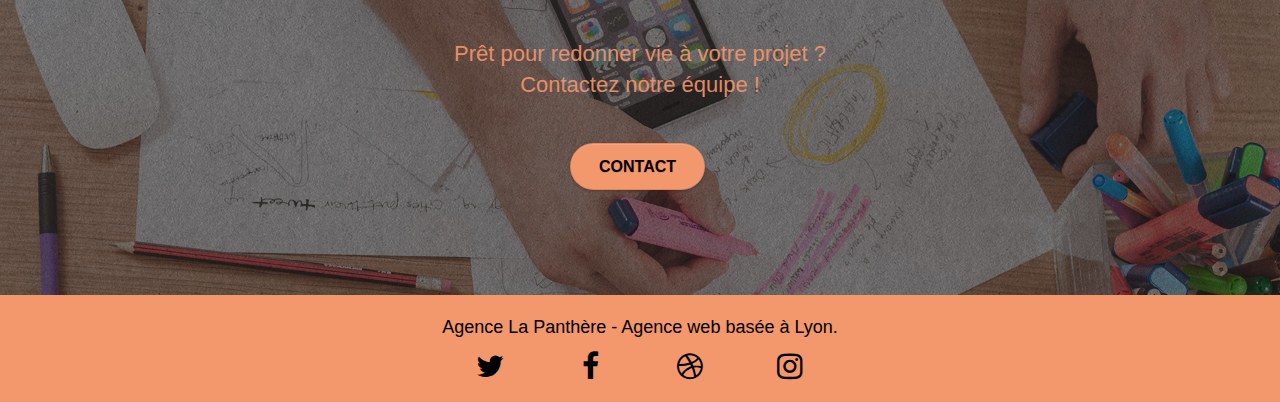
==== commit ee3c82b6: "modifications des contraste" ====
--- a/index.html
+++ b/index.html
@@ -1,258 +1,302 @@
 <!doctype html>
 <html lang="fr">
+
 <head>
-    <meta charset="utf-8">
-	<meta name="keywords" content="seo, google, site web, site internet, agence design paris, agence design, agence design,agence design,agence design,agence design,agence design,agence design,agence design,agence design">
-    <meta name="description" content="La Panthère est une agence de web design basé à Lyon">
-    <meta name="viewport" content="width=device-width, initial-scale=1.0, viewport-fit=cover">
-    <link rel="shortcut icon" type="image/png" href="favicon.jpg">
-    
+	<meta charset="utf-8">
+	<meta name="keywords"
+		content="La chouette agence, site web, création de site internet, agence design, communication, Lyon, Rhône-Alpes, entreprises lyonnaises, conseils, stratégies web, identité visuelle">
+	<meta name="description" content="La Panthère est une agence de web design basé à Lyon">
+	<meta name="viewport" content="width=device-width, initial-scale=1.0, viewport-fit=cover">
+	<link rel="shortcut icon" type="image/png" href="favicon.jpg">
+
 	<link rel="stylesheet" type="text/css" href="./css/bootstrap.css">
 	<link rel="stylesheet" type="text/css" href="style.css">
 	<link rel="stylesheet" type="text/css" href="./css/font-awesome.css">
 	<link rel="stylesheet" type="text/css" href="./css/et-line.css">
-	
-    
+
+
 	<script src="./js/jquery-2.1.0.js"></script>
 	<script src="./js/bootstrap.js"></script>
 	<script src="./js/blocs.js"></script>
 	<script src="./js/jquery.touchSwipe.js" defer></script>
 	<script src="./js/gmaps.js"></script>
 
-    <title>La Panthère</title>
-
-
-    
+	<title>La Panthère</title>
+
+
+
 </head>
+
 <body class="page-container">
 
-    
-<!-- bloc-0 -->
-<header class="bloc bgc-white l-bloc " id="bloc-0">
-	<div class="container bloc-sm">
-
-		<nav class="navbar row">
-			<div class="navbar-header">
-				<a class="navbar-brand" href="index.html"><img src="img/agence-la-panthere-monochrome.svg" alt="Logo de l'agence la Panthère" height="40" /></a>
-				
-				<button id="nav-toggle" type="button" class="ui-navbar-toggle navbar-toggle" data-toggle="collapse" data-target=".navbar-1">
-					<span class="sr-only">Toggle navigation</span><span class="icon-bar"></span><span class="icon-bar"></span><span class="icon-bar"></span>
-				</button>
-			</div>
-			<div class="collapse navbar-collapse navbar-1 special-dropdown-nav">
-				<ul class="site-navigation nav navbar-nav">
-					<li>
-						<a href="index.html">Accueil</a>
-					</li>
-					<li>
-						<a href="page2.html">Contact</a>
-					</li>
-				</ul>
-			</div>
-		</nav>
-	</div>
-</div>
-</header>
-<!-- bloc-0 END -->
-
-<!-- bloc-1-presentation -->
-<main>
-<div class="bloc bgc-dark-slate-blue bg-banniere d-bloc bg-t-edge bloc-bg-texture texture-paper b-parallax" id="bloc-1-hero">
-	<div class="container bloc-lg">
-		<div class="row tight-width-whitespace">
-			<div class="col-sm-12">
-				<img src="img/logo.png" class="center-block image-resize-mode" width="100" alt="Logo de l'agence" />
-				<h1 class="text-center hero-bloc-text tc-white ">
-					Agence La Panthère
-				</h1>
-				<div class="text-center">
-					<a href="page2.html" class="btn btn-lg btn-clean btn-rd cta-hero btn-atomic-tangerine" id="cta-hero">Contact</a>
-				</div>
-			</div>
+
+	<!-- bloc-0 -->
+	<header class="bloc bgc-white l-bloc " id="bloc-0">
+		<div class="container bloc-sm">
+
+			<nav class="navbar row">
+				<div class="navbar-header">
+					<a class="navbar-brand" href="index.html"><img src="img/agence-la-panthere-monochrome.svg"
+							alt="Logo de l'agence la Panthère" height="40" /></a>
+
+					<button id="nav-toggle" type="button" class="ui-navbar-toggle navbar-toggle" data-toggle="collapse"
+						data-target=".navbar-1">
+						<span class="sr-only">Toggle navigation</span><span class="icon-bar"></span><span
+							class="icon-bar"></span><span class="icon-bar"></span>
+					</button>
+				</div>
+				<div class="collapse navbar-collapse navbar-1 special-dropdown-nav">
+					<ul class="site-navigation nav navbar-nav">
+						<li>
+							<a href="index.html">Accueil</a>
+						</li>
+						<li>
+							<a href="page2.html">Contact</a>
+						</li>
+					</ul>
+				</div>
+			</nav>
 		</div>
-	</div>
-</div>
-<!-- bloc-1-presentation END -->
-
-<!-- bloc-2-services -->
-<div class="bloc bgc-white l-bloc" id="bloc-2-services">
-	<div class="container bloc-md">
-		<div class="row">
-			<div class="col-sm-12 text-center">
-				<h2>L'agence La Panthère est une agence de web design qui aide les entreprises à devenir attractive et visilble sur internet</h2>
+
+	</header>
+	<!-- bloc-0 END -->
+
+	<!-- bloc-1-presentation -->
+	<main>
+		<section class="bloc bgc-dark-slate-blue bg-banniere d-bloc bg-t-edge bloc-bg-texture texture-paper b-parallax"
+			id="bloc-1-hero">
+			<div class="container bloc-lg">
+				<div class="row tight-width-whitespace">
+					<div class="col-sm-12">
+						<img src="img/logo.png" class="center-block image-resize-mode" width="100"
+							alt="Logo de l'agence" />
+						<h1 class="text-center hero-bloc-text tc-white ">
+							Agence La Panthère
+						</h1>
+						<div class="text-center">
+							<a href="page2.html" class="btn btn-lg btn-clean btn-rd cta-hero btn-atomic-tangerine"
+								id="cta-hero">Contact</a>
+						</div>
+					</div>
+				</div>
+			</div>
+		</section>
+		<!-- bloc-1-presentation END -->
+
+		<!-- bloc-2-services -->
+		<section class="bloc bgc-white l-bloc" id="bloc-2-services">
+			<div class="container bloc-md">
+				<div class="row">
+					<div class="col-sm-12 text-center">
+						<h2>L'agence La Panthère est une agence de web design qui aide les entreprises à devenir
+							attractive et visilble sur internet</h2>
+					</div>
+				</div>
+				<div class="row voffset-lg med-width-whitespace">
+					<div class="col-sm-4">
+						<div class="text-center">
+							<span class="et-icon-browser sm-shadow icon-dark-slate-blue icons icon-lg"></span>
+						</div>
+						<h3 class="mg-md text-center">
+							Web design
+						</h3>
+						<p class="text-center ">
+							Que vous ayez un site web qui a besoin d&rsquo;un rafraîchissement ou que vous partiez de
+							zéro, laissez-nous vous réaliser un design dont vous serez fier.
+						</p>
+					</div>
+					<div class="col-sm-4">
+						<div class="text-center">
+							<span class="et-icon-presentation sm-shadow icon-dark-slate-blue icons icon-lg"></span>
+						</div>
+						<h3 class="mg-md text-center">
+							&nbsp;Stratégie
+						</h3>
+						<p class="text-center ">
+							Plutôt que de suggérer des designs à la mode, nous travaillerons avec vous pour comprendre
+							vos objectifs commerciaux afin de vous proposer le meilleur design possible.<br>
+						</p>
+					</div>
+					<div class="col-sm-4">
+						<div class="text-center">
+							<span class="et-icon-edit sm-shadow icon-dark-slate-blue icons icon-lg"></span>
+						</div>
+						<h3 class="mg-md text-center">
+							Illustrations
+						</h3>
+						<p class="text-center ">
+							Un bon design n'est rien sans de bonnes illustrations. Laissez faire notre équipe de
+							graphistes talentueux pour donner à vos pages une touche finale d'élégance.
+						</p>
+					</div>
+				</div>
+				<div class="row voffset-lg voffset">
+					<div class="col-xs-12 col-md-8 col-md-offset-2 text-center">
+						<q class="citation">L'agence La Panthère est une excellente agence web ! les web designers ont
+							réussi à capturer l'essence de notre entreprise et à l'intégrer à notre site. Cela nous a
+							aidé à doubler nos ventes en lignes à Lyon</q>
+						<p class="auteur">Maxime Guilbard, PDG de a vos fourchettes</p>
+
+					</div>
+				</div>
+			</div>
+		</section>
+		<!-- bloc-2-services END -->
+
+		<!-- bloc-3-what-i-do -->
+		<section
+			class="bloc tc-white bgc-atomic-tangerine bg-presentation d-bloc bloc-bg-texture texture-paper b-parallax"
+			id="bloc-3-what-i-do">
+			<div class="container bloc-lg">
+				<div class="row tight-width-whitespace black-background">
+					<div class="col-sm-12">
+						<h2 class="mg-md text-center tc-white">
+							Nous souhaitons aider les entreprises de la région Lyonnaise à se développer et à connaître
+							le succès. Nous travaillons pour aider les entreprises locales à attirer de nouveaux clients
+							.<br>
+						</h2>
+						<p class="text-center white">
+							Nous aimons collaborer avec des entrepreneurs créatifs et des entreprises locale, qu’elles
+							aient besoin de créer un site de A à Z ou de donner un coup de jeune à leur site. Que vous
+							ayez besoin d’une identité visuelle complète ou d’une refonte de votre site, n’hésitez pas à
+							nous contacter. Nous travaillerons ensemble pour créer des sites beau et bien structurés,
+							qui seront facilement trouvable sur les moteurs de recherche. <br><br><a
+								class="ltc-white bold-link" href="page2.html">Contactez notre équipe</a><br>
+						</p>
+					</div>
+				</div>
+			</div>
+		</section>
+		<!-- bloc-3-what-i-do END -->
+
+		<!-- bloc-4-portfolio -->
+		<section class="bloc bgc-white bg-lines-h2-bg bg-repeat l-bloc" id="bloc-4-portfolio">
+			<div class="container bloc-lg">
+				<div class="row">
+					<div class="col-sm-12 text-center">
+						<h2>Nous travaillons avec beaucoup de clients,<br>voici nos réalisations.</h2>
+					</div>
+				</div>
+				<div class="row tight-width-whitespace portfolio-row">
+					<div class="col-sm-6">
+						<a href="#" data-lightbox="img/1.jpg" data-gallery-id="gallery-1"
+							data-caption="Refonte d'un site web pour un journal local" data-frame="snapshot-lb"><img
+								src="img/1.jpg" alt="photo de plusieurs livres"
+								class="img-responsive portfolio-thumb" /></a>
+						<h3 class="mg-md text-center">
+							Refonte d'un site web pour un journal local
+						</h3>
+						<p class="text-center">
+							Nous avons créé une nouvelle identité visuelle pour un journal lyonnais.
+						</p>
+					</div>
+					<div class="col-sm-6">
+						<a href="#" data-lightbox="img/2.jpg" data-gallery-id="gallery-1"
+							data-caption="Création d'un site web pour photographes" data-frame="snapshot-lb"><img
+								src="img/2.jpg" class="img-responsive portfolio-thumb"
+								alt="photo d'une photographe dans la rue" /></a>
+						<h3 class="mg-md text-center">
+							Création d'un site web pour photographes
+						</h3>
+						<p class="text-center">
+							Nous avons conçu la plateforme idéale pour laisser place aux clichés des photographes.
+						</p>
+					</div>
+				</div>
+				<div class="row tight-width-whitespace portfolio-row">
+					<div class="col-sm-6">
+						<a href="#" data-lightbox="img/3.jpg" data-gallery-id="gallery-1"
+							data-caption="Création d'un site internet pour un voyageur" data-frame="snapshot-lb"><img
+								src="img/3.jpg" class="img-responsive portfolio-thumb"
+								alt="photo de matériel hi-tech" /></a>
+						<h3 class="mg-md text-center">
+							Création d'un site internet pour un voyageur
+						</h3>
+						<p class="text-center">
+							Nous avons élaboré un site internet et des illustrations pour sublimer les vidéos et les
+							articles de ce voyageur.
+						</p>
+					</div>
+					<div class="col-sm-6">
+						<a href="#" data-lightbox="img/4.jpg" data-gallery-id="gallery-1"
+							data-caption="Conception d'un site pour une agence de mariage" data-frame="snapshot-lb"><img
+								src="img/4.jpg" class="img-responsive portfolio-thumb"
+								alt="photo d'un bureau avec un ordinateur et decoration en rapport avec le mariage" /></a>
+						<h3 class="mg-md text-center">
+							Conception d'un site pour une agence de mariage
+						</h3>
+						<p class="text-center">
+							Nous avons travaillé avec cette agence pour créer un site internet permettant la
+							présentation détaillée de leurs prestations.
+						</p>
+					</div>
+				</div>
+			</div>
+		</section>
+		<!-- bloc-4-portfolio END -->
+
+		<!-- bloc-5-cta -->
+		<section class="bloc bgc-dark-slate-blue bg-banniere d-bloc bloc-bg-texture texture-paper" id="bloc-5-cta">
+			<div class="container bloc-lg">
+				<div class="row">
+					<h2 class="mg-md text-center tc-white">
+						Prêt pour redonner vie à votre projet ?<br>Contactez notre équipe !
+					</h2>
+					<div class="col-sm-12 text-center">
+						<a href="page2.html"
+							class="btn btn-atomic-tangerine btn-clean btn-rd btn-lg cta-hero">Contact</a>
+					</div>
+				</div>
+			</div>
+		</section>
+	</main>
+	<!-- bloc-5-cta END -->
+
+	<!-- Footer - bloc-8 -->
+	<footer class="bloc bgc-atomic-tangerine d-bloc" id="bloc-8">
+		<div class="container bloc-sm">
+			<div class="row">
+				<div class="col-sm-12">
+					<p class="location">
+						Agence La Panthère - Agence web basée à Lyon.<br>
+					</p>
+					<div class="row row-no-gutters social">
+						<div class="col-sm-3">
+							<div class="text-center">
+								<a class="social" href="https://twitter.com/?lang=fr"><span
+										class="fa fa-twitter icon-md"></span></a>
+							</div>
+						</div>
+						<div class="col-sm-3">
+							<div class="text-center">
+								<a class="social" href="https://www.facebook.com/"><span
+										class="fa fa-facebook icon-md"></span></a>
+							</div>
+						</div>
+						<div class="col-sm-3">
+							<div class="text-center">
+								<a class="social" href="https://dribbble.com/"><span
+										class="fa fa-dribbble icon-md"></span></a>
+							</div>
+						</div>
+						<div class="col-sm-3">
+							<div class="text-center">
+								<a class="social" href="https://www.instagram.com/?hl=fr"><span
+										class="fa fa-instagram icon-md "></span></a>
+							</div>
+						</div>
+
+					</div>
+				</div>
 			</div>
 		</div>
-		<div class="row voffset-lg med-width-whitespace">
-			<div class="col-sm-4">
-				<div class="text-center">
-					<span class="et-icon-browser sm-shadow icon-dark-slate-blue icons icon-lg"></span>
-				</div>
-				<h3 class="mg-md text-center">
-					Web design
-				</h3>
-				<p class="text-center ">
-					Que vous ayez un site web qui a besoin d&rsquo;un rafraîchissement ou que vous partiez de zéro, laissez-nous vous réaliser un design dont vous serez fier.
-				</p>
-			</div>
-			<div class="col-sm-4">
-				<div class="text-center">
-					<span class="et-icon-presentation sm-shadow icon-dark-slate-blue icons icon-lg"></span>
-				</div>
-				<h3 class="mg-md text-center">
-					&nbsp;Stratégie
-				</h3>
-				<p class="text-center ">
-					Plutôt que de suggérer des designs à la mode, nous travaillerons avec vous pour comprendre vos objectifs commerciaux afin de vous proposer le meilleur design possible.<br>
-				</p>
-			</div>
-			<div class="col-sm-4">
-				<div class="text-center">
-					<span class="et-icon-edit sm-shadow icon-dark-slate-blue icons icon-lg"></span>
-				</div>
-				<h3 class="mg-md text-center">
-					Illustrations
-				</h3>
-				<p class="text-center ">
-					Un bon design n'est rien sans de bonnes illustrations. Laissez faire notre équipe de graphistes talentueux pour donner à vos pages une touche finale d'élégance.
-				</p>
-			</div>
-		</div>
-		<div class="row voffset-lg voffset">
-			<div class="col-xs-12 col-md-8 col-md-offset-2 text-center">
-	<p class="citation"> "L'agence La Panthère est une excellente agence web ! les web designers ont réussi à capturer l'essence de notre entreprise et à l'intégrer à notre site. Cela nous a aidé à doubler nos ventes en lignes à Lyon"</p>
-	<p class="auteur">Maxime Guilbard,PDG de a vos fourchettes</p>
-
-			</div>
-		</div>
-	</div>
-</div>
-<!-- bloc-2-services END -->
-
-<!-- bloc-3-what-i-do -->
-<div class="bloc tc-white bgc-atomic-tangerine bg-presentation d-bloc bloc-bg-texture texture-paper b-parallax" id="bloc-3-what-i-do">
-	<div class="container bloc-lg">
-		<div class="row tight-width-whitespace black-background">
-			<div class="col-sm-12">
-				<h2 class="mg-md text-center tc-white">
-					Nous souhaitons aider les entreprises de la région Lyonnaise à se développer et à connaître le succès. Nous travaillons pour aider les entreprises locales à attirer de nouveaux clients .<br>
-				</h2>
-				<p class="text-center white">
-					Nous aimons collaborer avec des entrepreneurs créatifs et des entreprises locale, qu’elles aient besoin de créer un site de A à Z ou de donner un coup de jeune à leur site. Que vous ayez besoin d’une identité visuelle complète ou d’une refonte de votre site, n’hésitez pas à nous contacter. Nous travaillerons ensemble pour créer des sites beau et bien structurés, qui seront facilement trouvable sur les moteurs de recherche. <br><br><a class="ltc-white bold-link" href="page2.html">Contactez notre équipe</a><br>
-				</p>
-			</div>
-		</div>
-	</div>
-</div>
-<!-- bloc-3-what-i-do END -->
-
-<!-- bloc-4-portfolio -->
-<div class="bloc bgc-white bg-lines-h2-bg bg-repeat l-bloc" id="bloc-4-portfolio">
-	<div class="container bloc-lg">
-		<div class="row">
-			<div class="col-sm-12 text-center">
-				<h2>Nous travaillons avec beaucoup de clients,<br>voici nos réalisations</h2>
-			</div>
-		</div>
-		<div class="row tight-width-whitespace portfolio-row">
-			<div class="col-sm-6">
-				<a href="#" data-lightbox="img/1.jpg" data-gallery-id="gallery-1" data-caption="Refonte d'un site web pour un journal local" data-frame="snapshot-lb"><img src="img/1.jpg" alt="photo de plusieurs livres" class="img-responsive portfolio-thumb" /></a>
-				<h3 class="mg-md text-center">
-					Refonte d'un site web pour un journal local
-				</h3>
-				<p class="text-center">
-					Nous avons créé une nouvelle identité visuelle pour un journal lyonnais.
-				</p>
-			</div>
-			<div class="col-sm-6">
-				<a href="#" data-lightbox="img/2.jpg" data-gallery-id="gallery-1" data-caption="Création d'un site web pour photographes" data-frame="snapshot-lb"><img src="img/2.jpg" class="img-responsive portfolio-thumb" alt="photo d'une photographe dans la rue" /></a>
-				<h3 class="mg-md text-center">
-					Création d'un site web pour photographes
-				</h3>
-				<p class="text-center">
-					Nous avons conçu la plateforme idéale pour laisser place aux clichés des photographes.
-				</p>
-			</div>
-		</div>
-		<div class="row tight-width-whitespace portfolio-row">
-			<div class="col-sm-6">
-				<a href="#" data-lightbox="img/3.bmp" data-gallery-id="gallery-1" data-caption="Création d'un site internet pour un voyageur" data-frame="snapshot-lb"><img src="img/3.bmp" class="img-responsive portfolio-thumb" alt="photo de matériel hi-tech"/></a>
-				<h3 class="mg-md text-center">
-					Création d'un site internet pour un voyageur
-				</h3>
-				<p class="text-center">
-					Nous avons élaboré un site internet et des illustrations pour sublimer les vidéos et les articles de ce voyageur.
-				</p>
-			</div>
-			<div class="col-sm-6">
-				<a href="#" data-lightbox="img/4.bmp" data-gallery-id="gallery-1" data-caption="Conception d'un site pour une agence de mariage" data-frame="snapshot-lb"><img src="img/4.bmp" class="img-responsive portfolio-thumb" alt="photo d'un bureau avec un ordinateur et decoration en rapport avec le mariage" /></a>
-				<h3 class="mg-md text-center">
-					Conception d'un site pour une agence de mariage
-				</h3>
-				<p class="text-center">
-					Nous avons travaillé avec cette agence pour créer un site internet permettant la présentation détaillée de leurs prestations.
-				</p>
-			</div>
-		</div>
-	</div>
-</div>
-<!-- bloc-4-portfolio END -->
-
-<!-- bloc-5-cta -->
-<div class="bloc bgc-dark-slate-blue bg-banniere d-bloc bloc-bg-texture texture-paper" id="bloc-5-cta">
-	<div class="container bloc-lg">
-		<div class="row">
-			<h2 class="mg-md text-center tc-white">
-				Prêt pour redonner vie à votre projet ?<br>Contactez notre équipe !
-			</h2>
-			<div class="col-sm-12 text-center">
-				<a href="page2.html" class="btn btn-atomic-tangerine btn-clean btn-rd btn-lg cta-hero">Contact</a>
-			</div>
-		</div>
-	</div>
-</div>
-</main>
-<!-- bloc-5-cta END -->
-
-<!-- Footer - bloc-8 -->
-<div class="bloc bgc-atomic-tangerine d-bloc" id="bloc-8">
-	<div class="container bloc-sm">
-		<div class="row">
-			<div class="col-sm-12">
-				<p class="text-center white">
-					Agence La Panthère - Agence web basée à Lyon.<br>
-				</p>
-				<div class="row row-no-gutters social">
-					<div class="col-sm-3">
-						<div class="text-center">
-							<a class="social" href="https://twitter.com/?lang=fr"><span class="fa fa-twitter icon-md"></span></a>
-						</div>
-					</div>
-					<div class="col-sm-3">
-						<div class="text-center">
-							<a class="social" href="https://www.facebook.com/"><span class="fa fa-facebook icon-md"></span></a>
-						</div>
-					</div>
-					<div class="col-sm-3">
-						<div class="text-center">
-							<a class="social" href="https://dribbble.com/"><span class="fa fa-dribbble icon-md"></span></a>
-						</div>
-					</div>
-					<div class="col-sm-3">
-						<div class="text-center">
-							<a class="social" href="https://www.instagram.com/?hl=fr"><span class="fa fa-instagram icon-md"></span></a>
-						</div>
-					</div>
-					
-				</div>
-			</div>
-		</div>
-	</div>
-</div>
-
-
-</div>
-
-    
+
+
+
+	</footer>
+
+
 
 </body>
-</html>
+
+</html>--- a/style.css
+++ b/style.css
@@ -1,4 +1,5 @@
 body {
+    
     margin: 0;
     padding: 0;
     background: #FFF;
@@ -9,10 +10,25 @@
 
 .citation {
     font-size: 1.7rem;
+    font-weight:500;
+    color:black;
 }
 .auteur{
     font-size:1.7rem;
-}
+    font-weight: 600;
+}
+.text-center{
+    font-size:14px;
+    
+}
+
+  .white {
+    font-size:18px;
+    text-align:center;
+    
+   
+}
+
 
 a,
 button {
@@ -140,7 +156,10 @@
 .d-bloc h5 a,
 .d-bloc h6 a,
 .d-bloc p a {
-    color: rgba(255, 255, 255, .6);
+    color: rgba
+    
+(255, 255, 255, .6)
+;
 }
 
 .d-bloc .a-btn:hover,
@@ -238,7 +257,8 @@
 .l-bloc h5 a,
 .l-bloc h6 a,
 .l-bloc p a {
-    color: rgba(0, 0, 0, .6);
+    color: rgba(0, 0, 0, .6)
+;
 }
 
 .d-bloc .panel .a-btn:hover,
@@ -445,7 +465,9 @@
 .mg-md {
     margin-top: 10px;
     margin-bottom: 20px;
-}
+    
+}
+
 
 .mg-lg {
     margin-top: 10px;
@@ -658,7 +680,7 @@
 a {
     font-family: "helvetica";
     font-weight: 400;
-    color: #575757!important;
+    color:black!important;
 }
 
 .container {
@@ -697,6 +719,9 @@
     font-family: "Open Sans";
 }
 
+.tc-white{
+    font-size: 22px;
+}
 .cta-hero {
     margin-top: 22px;
     color: #FFFFFF!important;
@@ -745,6 +770,11 @@
 .white {
     color: #FFFFFF!important;
 }
+.location{
+    color:black;
+    text-align:center;
+    font-size: 18px;
+}
 
 .portfolio-thumb {
     margin-bottom: 24px;
@@ -761,6 +791,7 @@
 
 .black-background {
     background-color:black;
+    opacity:0.9;
     padding: 40px 40px 40px 40px;
 }
 
@@ -782,13 +813,17 @@
 }
 
 .tc-white {
-    color: white!important;
+    color:#F3976C!important;
     opacity: 0.9;
-}
+    
+}
+
+
+
 
 .btn-atomic-tangerine {
-    background: #F3976C;
-    color: #FFFFFF!important;
+    background:#F3976C;
+    color: #000000!important;
 }
 
 .btn-atomic-tangerine:hover {
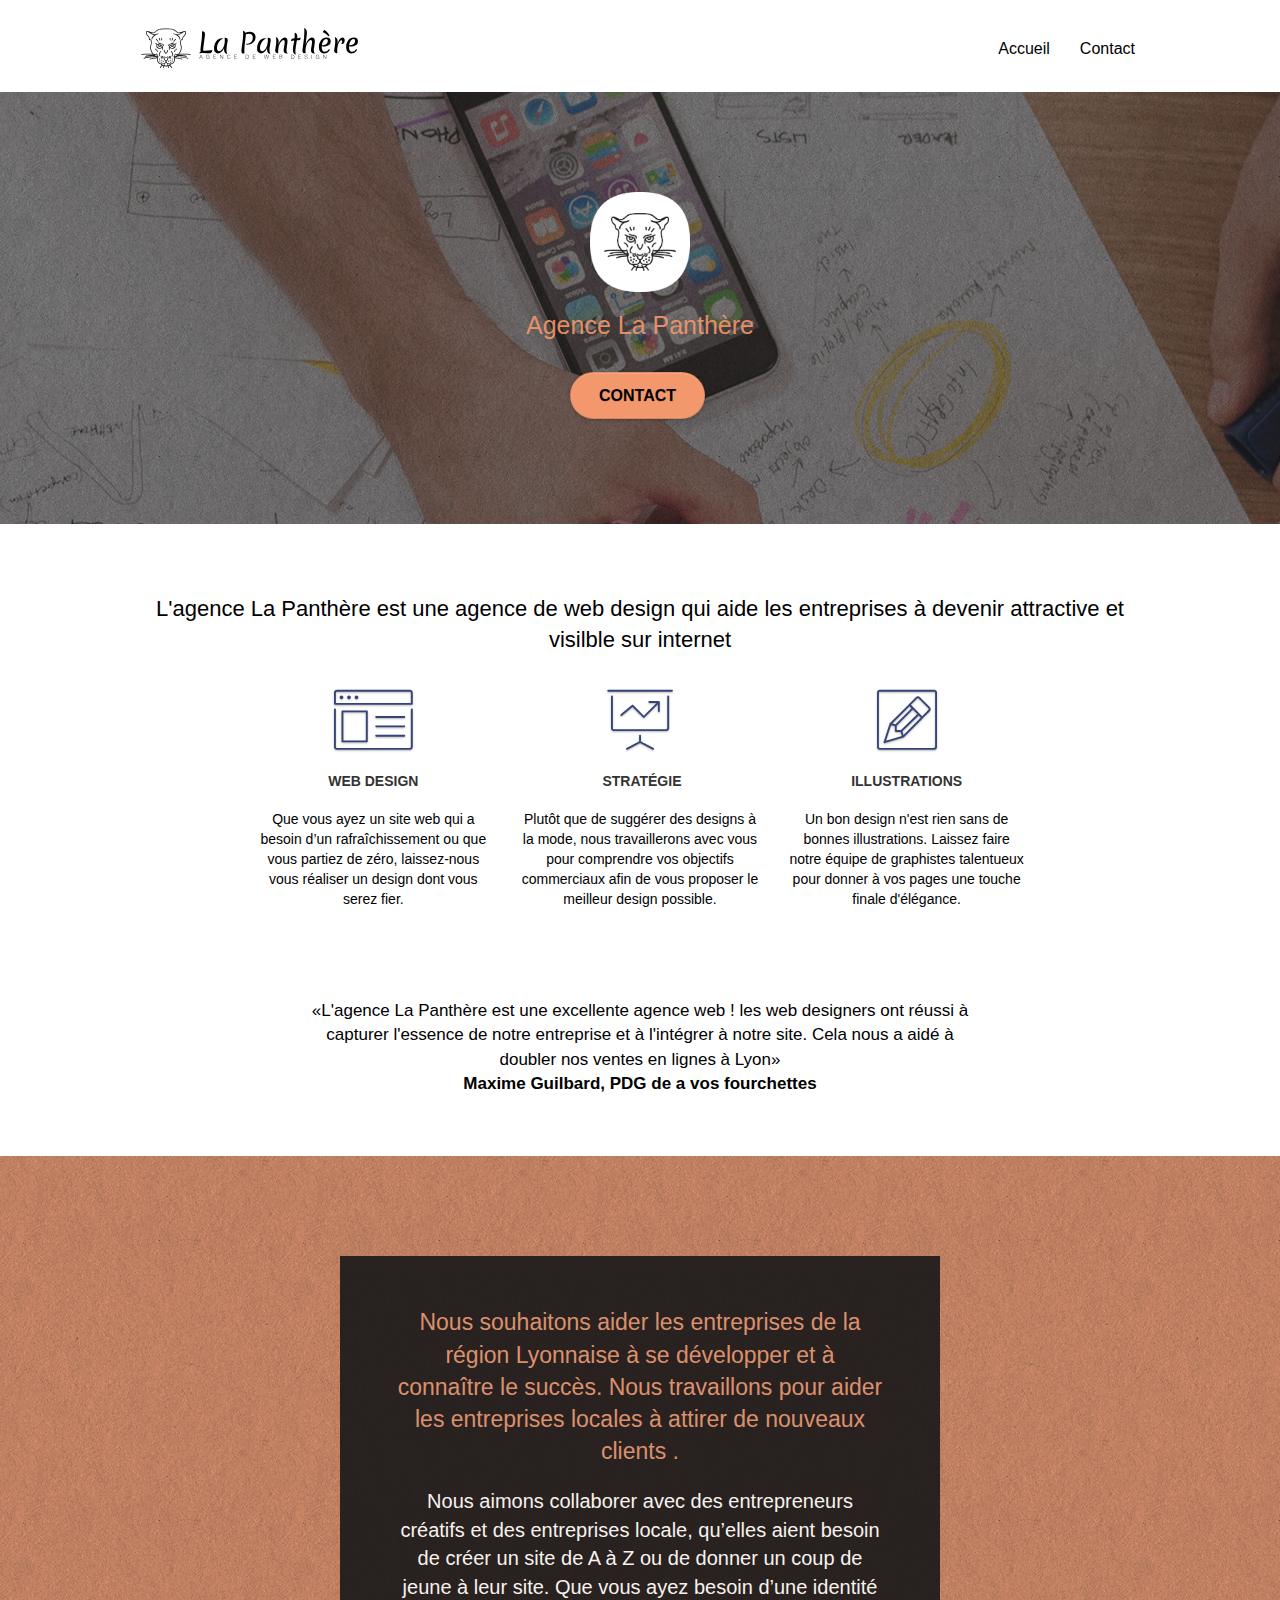
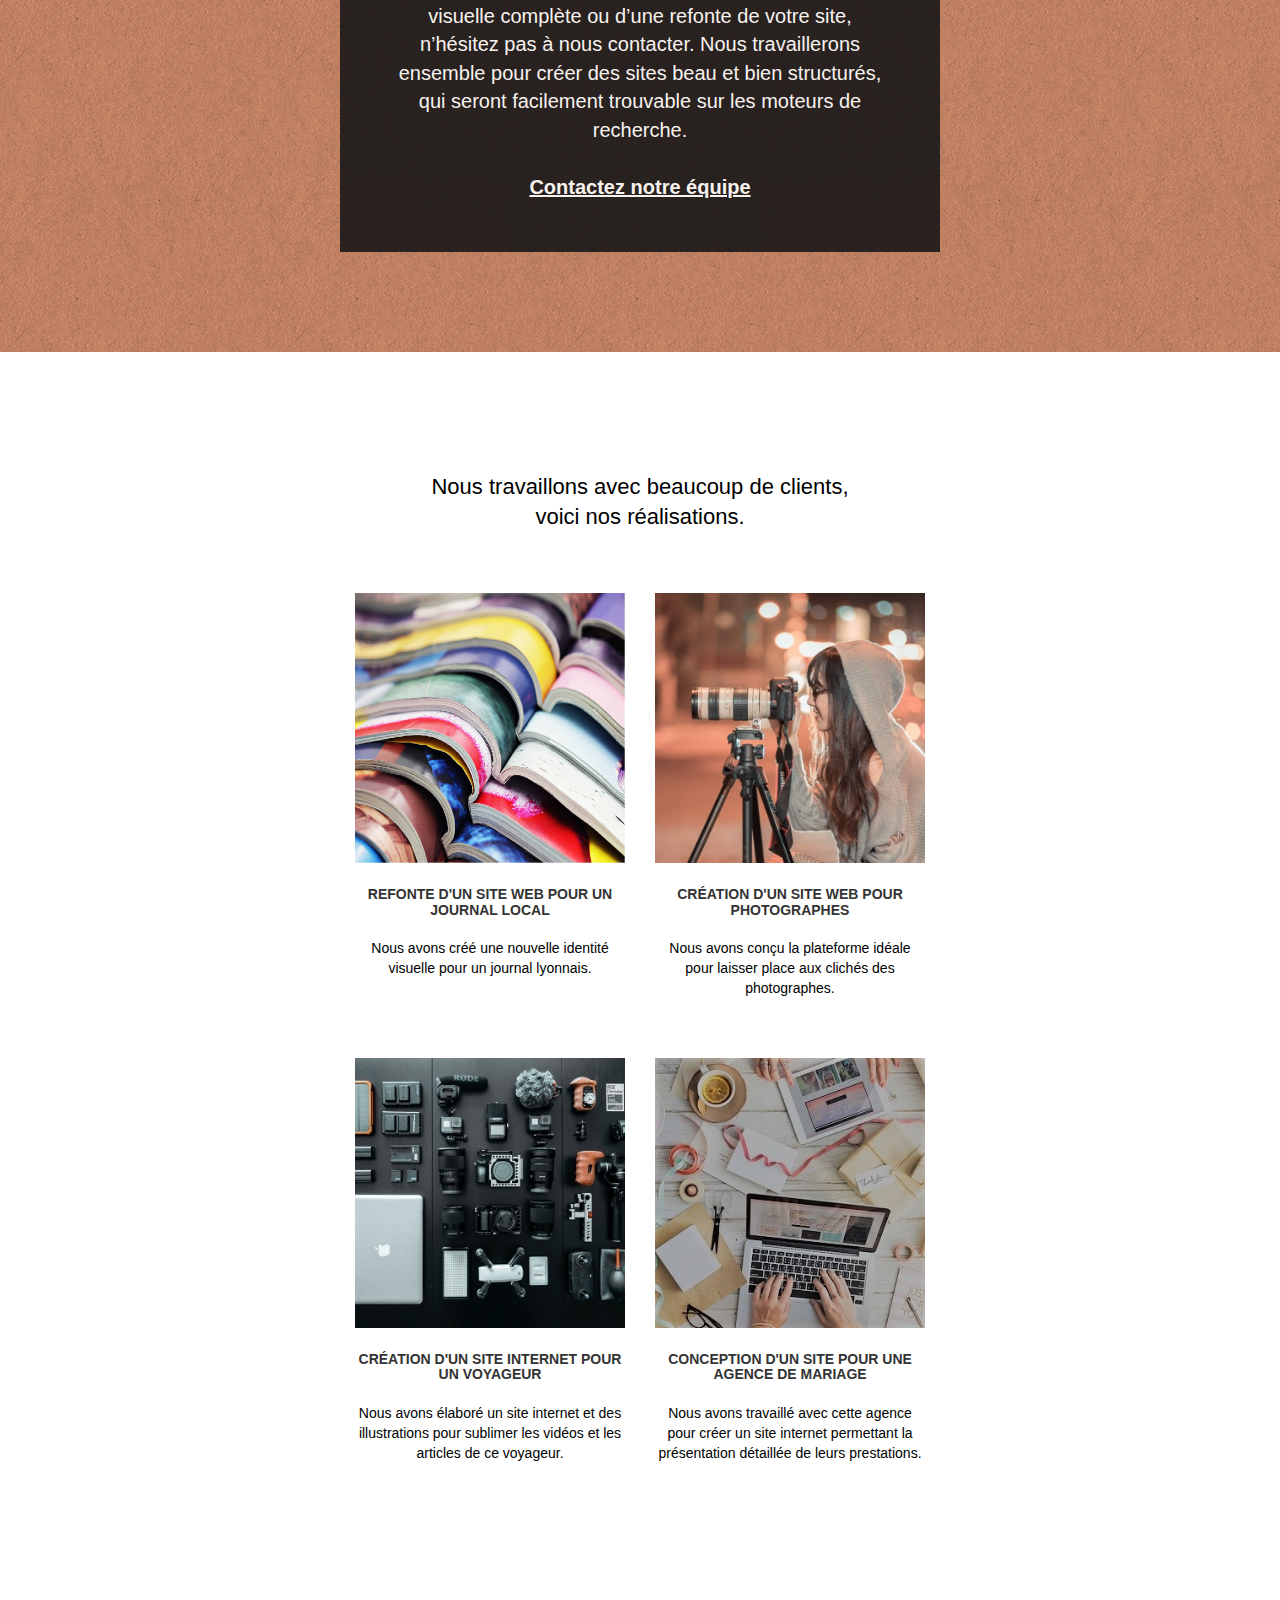
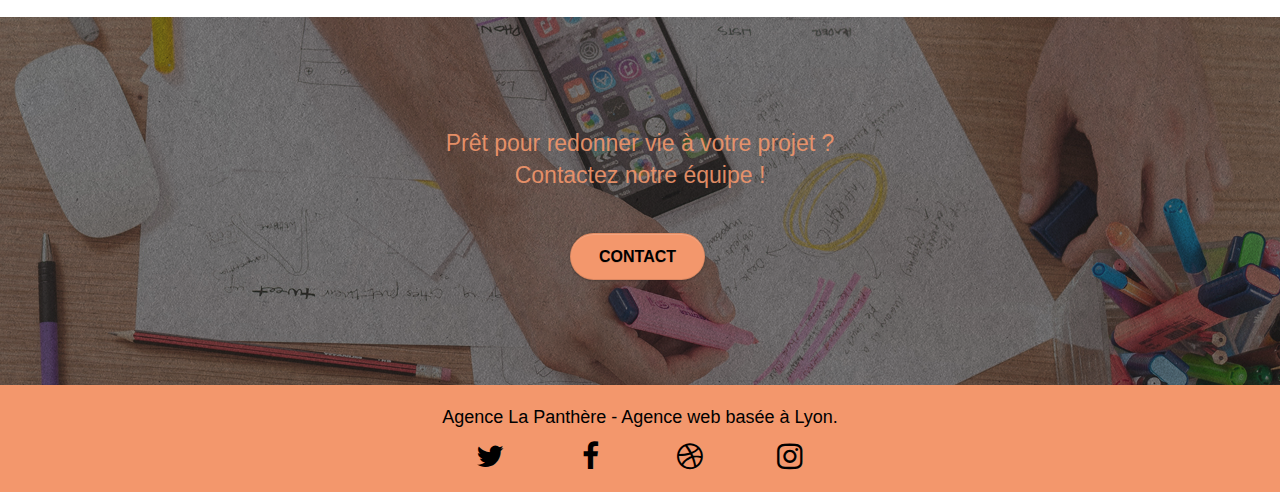
==== commit 67be67f1: "minifications des fichiers" ====
--- a/index.html
+++ b/index.html
@@ -9,15 +9,15 @@
 	<meta name="viewport" content="width=device-width, initial-scale=1.0, viewport-fit=cover">
 	<link rel="shortcut icon" type="image/png" href="favicon.jpg">
 
-	<link rel="stylesheet" type="text/css" href="./css/bootstrap.css">
+	<link rel="stylesheet" type="text/css" href="./css/bootstrap.min.css">
 	<link rel="stylesheet" type="text/css" href="style.css">
-	<link rel="stylesheet" type="text/css" href="./css/font-awesome.css">
-	<link rel="stylesheet" type="text/css" href="./css/et-line.css">
-
-
-	<script src="./js/jquery-2.1.0.js"></script>
-	<script src="./js/bootstrap.js"></script>
-	<script src="./js/blocs.js"></script>
+	<link rel="stylesheet" type="text/css" href="./css/font-awesome.min.css">
+	<link rel="stylesheet" type="text/css" href="./css/et-line.min.css">
+
+
+	<script src="./js/jquery-2.1.0.min.js"></script>
+	<script src="./js/bootstrap.min.js"></script>
+	<script src="./js/blocs.min.js"></script>
 	<script src="./js/jquery.touchSwipe.js" defer></script>
 	<script src="./js/gmaps.js"></script>
 
--- a/style.css
+++ b/style.css
@@ -311,7 +311,9 @@
 }
 
 #bloc-1-hero h1 {
-    font-size: 32px;
+    
+    font-size: 25px;
+    
 }
 
 .navbar {
@@ -396,6 +398,7 @@
         right: 20px;
         transform: translate(0, -50%);
         -webkit-transform: translateY(-50%);
+       
     }
     .nav > li .dropdown-menu a,
     .nav > li .dropdown-menu a:hover {
@@ -404,6 +407,7 @@
     .nav-invert .site-navigation {
         left: 0;
         right: 0;
+        
     }
     .nav-center {
         text-align: center;
@@ -693,6 +697,7 @@
 
 .hero-bloc-text-sub {
     font-size: 36px;
+
 }
 
 .statement-bloc-text {
@@ -719,9 +724,7 @@
     font-family: "Open Sans";
 }
 
-.tc-white{
-    font-size: 22px;
-}
+
 .cta-hero {
     margin-top: 22px;
     color: #FFFFFF!important;
@@ -769,6 +772,7 @@
 
 .white {
     color: #FFFFFF!important;
+    font-size:20px;
 }
 .location{
     color:black;
@@ -814,6 +818,7 @@
 
 .tc-white {
     color:#F3976C!important;
+    font-size:23px;
     opacity: 0.9;
     
 }
@@ -853,7 +858,7 @@
 }
 
 .bg-dots-bg {
-    background-image: url("img/dots-bg.png");
+    background-image: url("img/agence-la-panthere.jpg");
 
 }
 
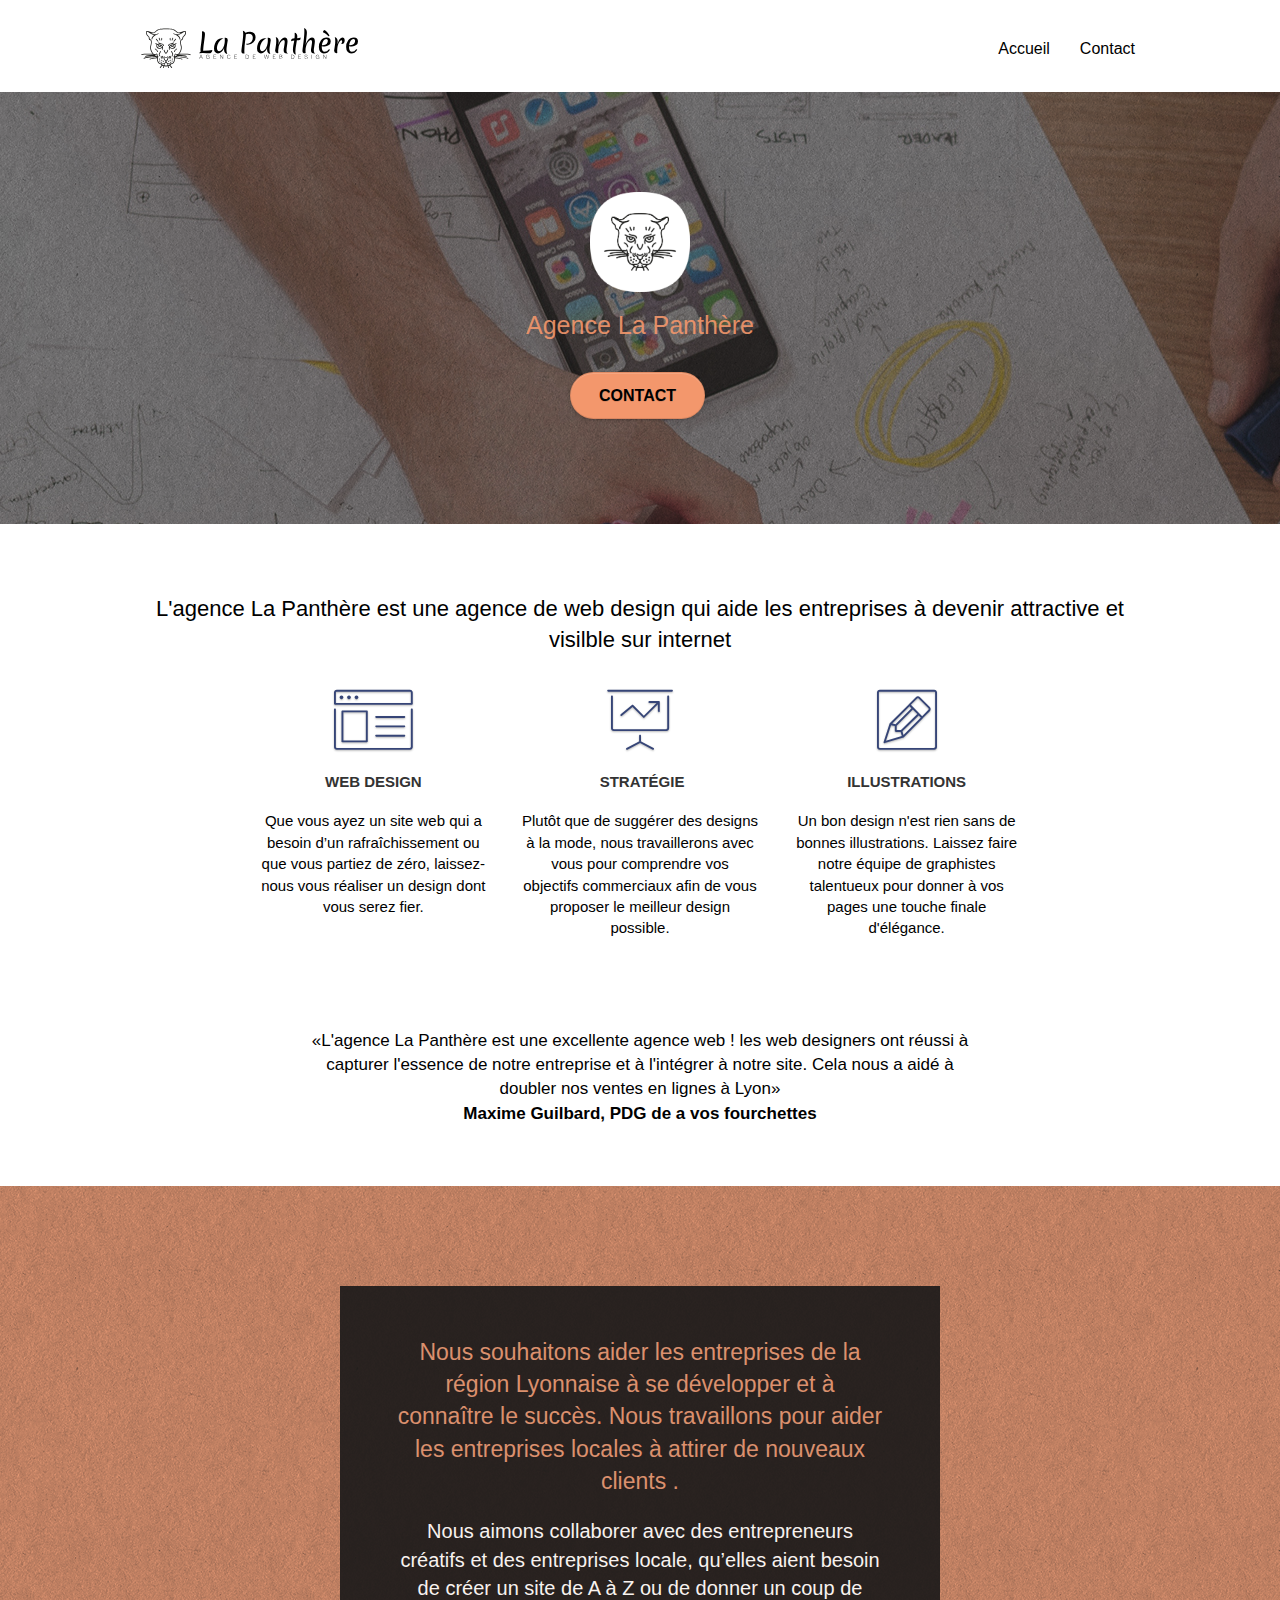
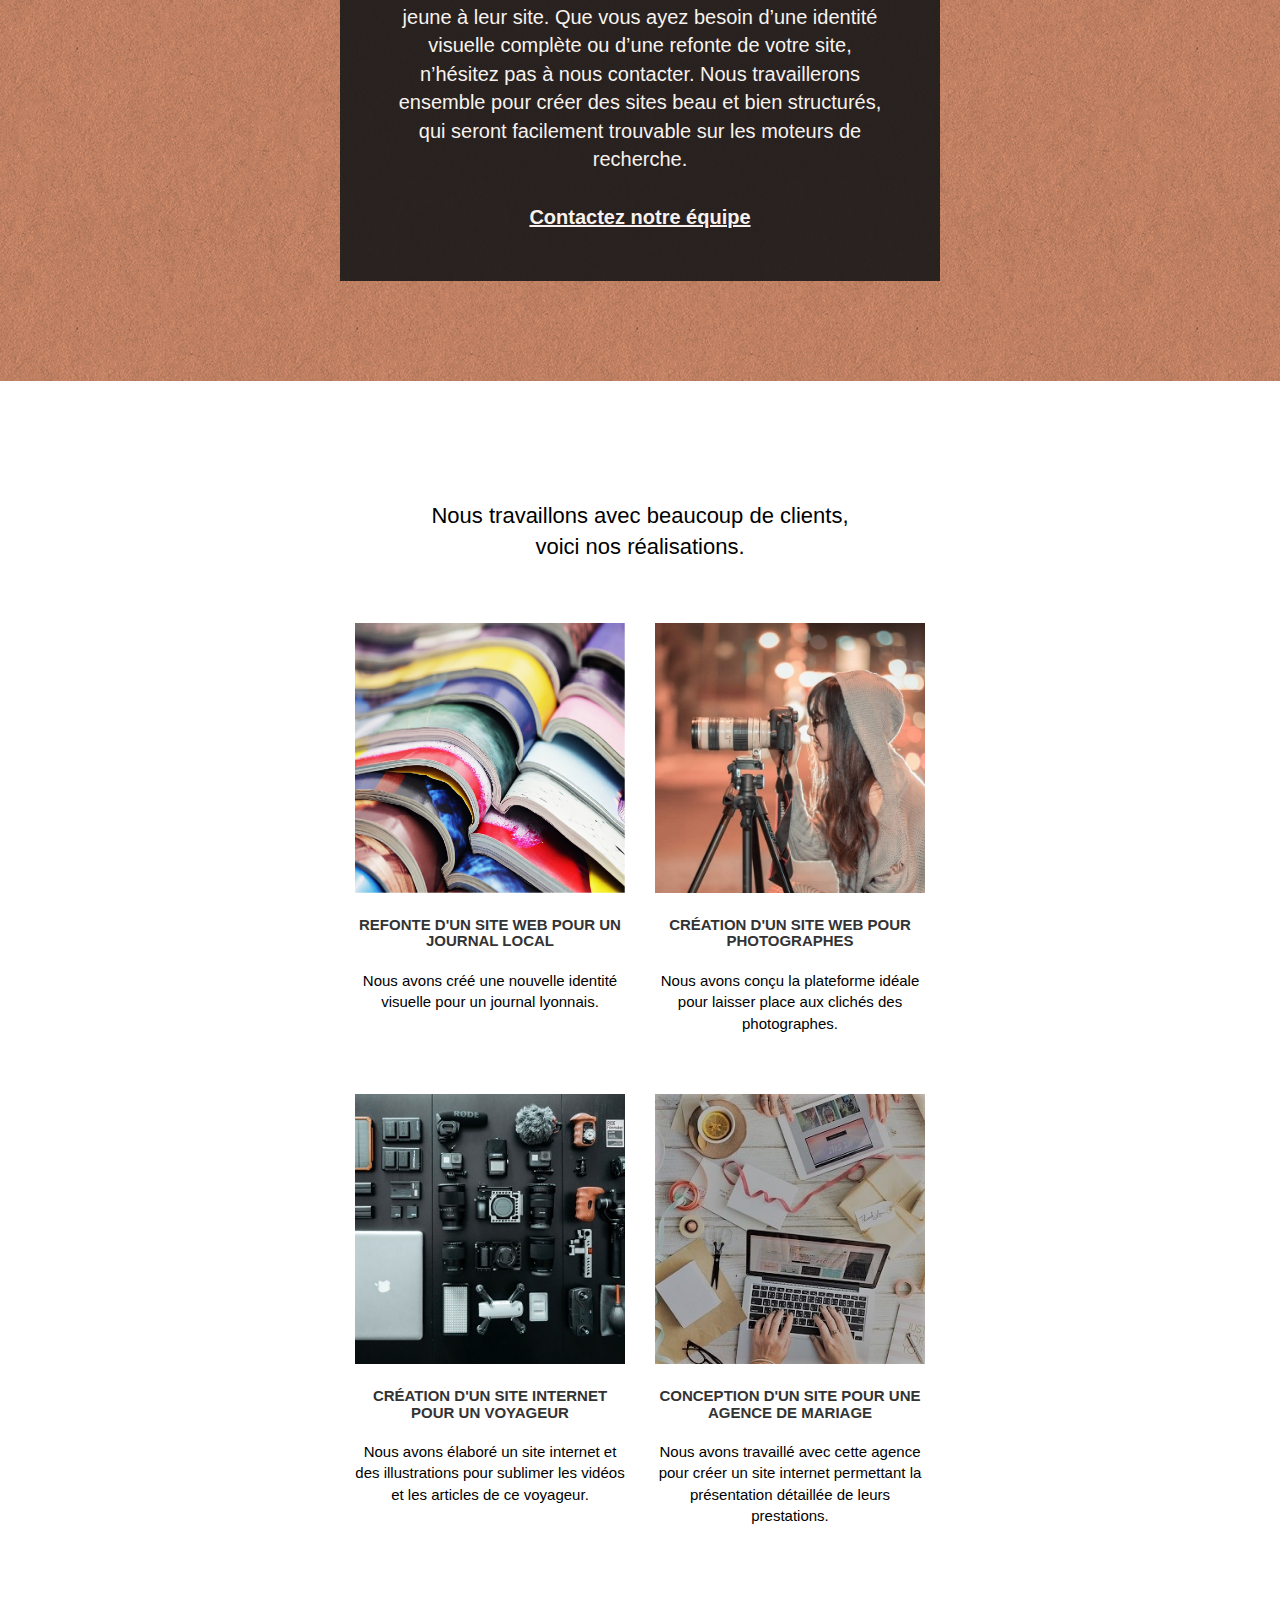
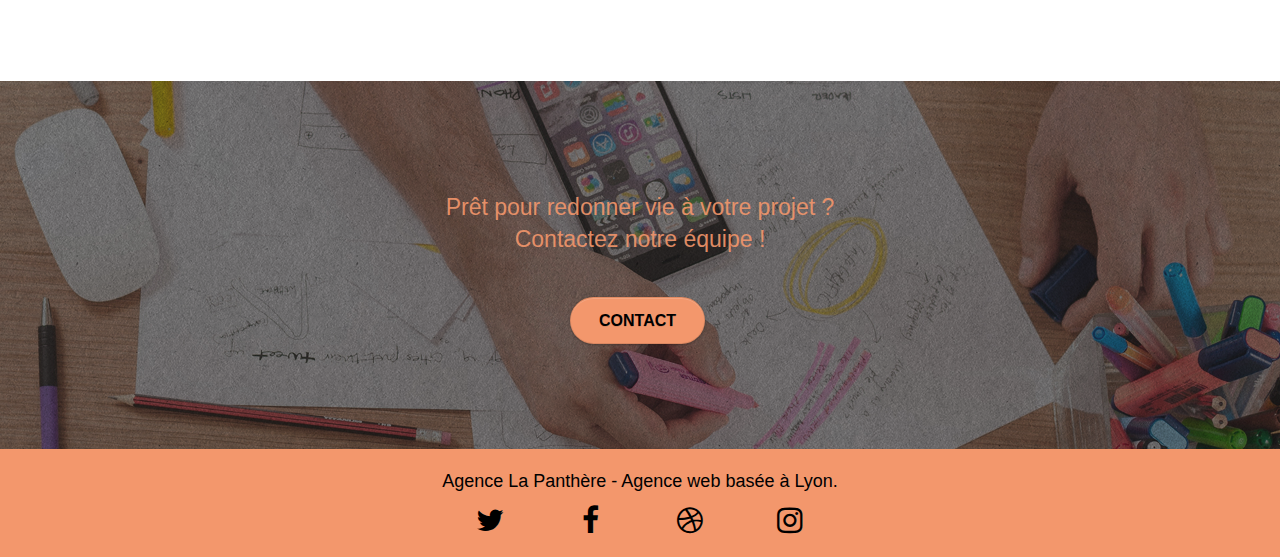
==== commit 3520e40e: "modification police" ====
--- a/index.html
+++ b/index.html
@@ -179,7 +179,7 @@
 				</div>
 				<div class="row tight-width-whitespace portfolio-row">
 					<div class="col-sm-6">
-						<a href="#" data-lightbox="img/1.jpg" data-gallery-id="gallery-1"
+						<a href="img/1.jpg" data-lightbox="img/1.jpg" data-gallery-id="gallery-1"
 							data-caption="Refonte d'un site web pour un journal local" data-frame="snapshot-lb"><img
 								src="img/1.jpg" alt="photo de plusieurs livres"
 								class="img-responsive portfolio-thumb" /></a>
@@ -191,7 +191,7 @@
 						</p>
 					</div>
 					<div class="col-sm-6">
-						<a href="#" data-lightbox="img/2.jpg" data-gallery-id="gallery-1"
+						<a href="img/2.jpg" data-lightbox="img/2.jpg" data-gallery-id="gallery-1"
 							data-caption="Création d'un site web pour photographes" data-frame="snapshot-lb"><img
 								src="img/2.jpg" class="img-responsive portfolio-thumb"
 								alt="photo d'une photographe dans la rue" /></a>
@@ -205,7 +205,7 @@
 				</div>
 				<div class="row tight-width-whitespace portfolio-row">
 					<div class="col-sm-6">
-						<a href="#" data-lightbox="img/3.jpg" data-gallery-id="gallery-1"
+						<a href="img/3.jpg" data-lightbox="img/3.jpg" data-gallery-id="gallery-1"
 							data-caption="Création d'un site internet pour un voyageur" data-frame="snapshot-lb"><img
 								src="img/3.jpg" class="img-responsive portfolio-thumb"
 								alt="photo de matériel hi-tech" /></a>
@@ -218,7 +218,7 @@
 						</p>
 					</div>
 					<div class="col-sm-6">
-						<a href="#" data-lightbox="img/4.jpg" data-gallery-id="gallery-1"
+						<a href="img/4.jpg" data-lightbox="img/4.jpg" data-gallery-id="gallery-1"
 							data-caption="Conception d'un site pour une agence de mariage" data-frame="snapshot-lb"><img
 								src="img/4.jpg" class="img-responsive portfolio-thumb"
 								alt="photo d'un bureau avec un ordinateur et decoration en rapport avec le mariage" /></a>
--- a/style.css
+++ b/style.css
@@ -1,5 +1,5 @@
 body {
-    
+
     margin: 0;
     padding: 0;
     background: #FFF;
@@ -10,30 +10,36 @@
 
 .citation {
     font-size: 1.7rem;
-    font-weight:500;
-    color:black;
-}
-.auteur{
-    font-size:1.7rem;
+    font-weight: 500;
+    color: black;
+}
+
+.auteur {
+    font-size: 1.7rem;
     font-weight: 600;
 }
-.text-center{
-    font-size:14px;
-    
-}
-
-  .white {
-    font-size:18px;
-    text-align:center;
-    
+
+.text-center {
+    font-size: 15px;
+
+}
+
+.white {
+    font-size: 18px;
+    text-align: center;
+
+
+}
+.mg-md{
    
+    font-size:15px;
 }
 
 
 a,
 button {
     transition: all .3s ease-in-out;
-    outline: none!important;
+    outline: none !important;
 }
 
 a:hover {
@@ -89,10 +95,10 @@
 .bg-tr-edge,
 .bg-br-edge,
 .bg-repeat {
-    -webkit-background-size: auto!important;
-    -moz-background-size: auto!important;
-    -o-background-size: auto!important;
-    background-size: auto!important;
+    -webkit-background-size: auto !important;
+    -moz-background-size: auto !important;
+    -o-background-size: auto !important;
+    background-size: auto !important;
 }
 
 .bg-repeat {
@@ -156,10 +162,7 @@
 .d-bloc h5 a,
 .d-bloc h6 a,
 .d-bloc p a {
-    color: rgba
-    
-(255, 255, 255, .6)
-;
+    color: rgba (255, 255, 255, .6);
 }
 
 .d-bloc .a-btn:hover,
@@ -257,8 +260,7 @@
 .l-bloc h5 a,
 .l-bloc h6 a,
 .l-bloc p a {
-    color: rgba(0, 0, 0, .6)
-;
+    color: rgba(0, 0, 0, .6);
 }
 
 .d-bloc .panel .a-btn:hover,
@@ -304,16 +306,16 @@
     margin-left: 0;
 }
 
-.row.row-no-gutters > [class^="col-"],
-.row.row-no-gutters > [class*=" col-"] {
+.row.row-no-gutters>[class^="col-"],
+.row.row-no-gutters>[class*=" col-"] {
     padding-right: 0;
     padding-left: 0;
 }
 
 #bloc-1-hero h1 {
-    
+
     font-size: 25px;
-    
+
 }
 
 .navbar {
@@ -351,18 +353,18 @@
     z-index: 1;
 }
 
-.nav > li {
+.nav>li {
     float: left;
     margin-top: 4px;
     font-size: 16px;
 }
 
-.navbar-nav .open .dropdown-menu > li > a {
+.navbar-nav .open .dropdown-menu>li>a {
     text-align: inherit;
 }
 
-.nav > li a:hover,
-.nav > li a:focus {
+.nav>li a:hover,
+.nav>li a:focus {
     background: transparent;
 }
 
@@ -372,7 +374,7 @@
 }
 
 .navbar-toggle:hover {
-    background: transparent!important;
+    background: transparent !important;
 }
 
 .navbar-toggle .icon-bar {
@@ -398,29 +400,35 @@
         right: 20px;
         transform: translate(0, -50%);
         -webkit-transform: translateY(-50%);
-       
-    }
-    .nav > li .dropdown-menu a,
-    .nav > li .dropdown-menu a:hover {
+
+    }
+
+    .nav>li .dropdown-menu a,
+    .nav>li .dropdown-menu a:hover {
         color: #484848;
     }
+
     .nav-invert .site-navigation {
         left: 0;
         right: 0;
-        
-    }
+
+    }
+
     .nav-center {
         text-align: center;
     }
+
     .nav-center .navbar-header {
         width: 100%;
     }
+
     .nav-center .navbar-header,
     .nav-center .navbar-brand,
-    .nav-center .nav > li {
+    .nav-center .nav>li {
         float: none;
         display: inline-block;
     }
+
     .nav-center .site-navigation {
         position: relative;
         width: 100%;
@@ -428,14 +436,15 @@
         margin-right: 0px;
         margin-top: 20px;
     }
+
     .nav-center.mini-nav .navbar-toggle {
         float: none;
         margin: 10px auto 0;
     }
 }
 
-.nav > li > .dropdown a {
-    background: none!important;
+.nav>li>.dropdown a {
+    background: none !important;
     display: block;
     padding: 14px 15px;
 }
@@ -462,14 +471,14 @@
     border-top-color: transparent;
     border-right-color: transparent;
     border-bottom-color: transparent;
-    margin: 6px -5px 0 0!important;
+    margin: 6px -5px 0 0 !important;
     float: right;
 }
 
 .mg-md {
     margin-top: 10px;
     margin-bottom: 20px;
-    
+
 }
 
 
@@ -494,7 +503,7 @@
 }
 
 button {
-    outline: none!important;
+    outline: none !important;
 }
 
 .btn-rd {
@@ -509,11 +518,11 @@
 }
 
 .icon-md {
-    font-size: 30px!important;
+    font-size: 30px !important;
 }
 
 .icon-lg {
-    font-size: 60px!important;
+    font-size: 60px !important;
 }
 
 .sm-shadow {
@@ -684,7 +693,7 @@
 a {
     font-family: "helvetica";
     font-weight: 400;
-    color:black!important;
+    color: black !important;
 }
 
 .container {
@@ -727,7 +736,7 @@
 
 .cta-hero {
     margin-top: 22px;
-    color: #FFFFFF!important;
+    color: #FFFFFF !important;
     text-transform: uppercase;
     padding: 12px 28px 12px 28px;
     font-size: 16px;
@@ -748,7 +757,7 @@
     font-size: 15px;
     text-transform: uppercase;
     font-weight: 700;
-    color: #333333!important;
+    color: #333333 !important;
 }
 
 .med-width-whitespace {
@@ -758,11 +767,11 @@
 }
 
 h1 {
-    color: #333333!important;
+    color: #333333 !important;
 }
 
 h4 {
-    color: #333333!important;
+    color: #333333 !important;
 }
 
 .icons {
@@ -771,12 +780,13 @@
 }
 
 .white {
-    color: #FFFFFF!important;
-    font-size:20px;
-}
-.location{
-    color:black;
-    text-align:center;
+    color: #FFFFFF !important;
+    font-size: 20px;
+}
+
+.location {
+    color: black;
+    text-align: center;
     font-size: 18px;
 }
 
@@ -794,14 +804,14 @@
 }
 
 .black-background {
-    background-color:black;
-    opacity:0.9;
+    background-color: black;
+    opacity: 0.9;
     padding: 40px 40px 40px 40px;
 }
 
 .bold-link {
     font-weight: 900;
-    text-decoration: underline!important;
+    text-decoration: underline !important;
 }
 
 .bgc-white {
@@ -817,44 +827,44 @@
 }
 
 .tc-white {
-    color:#F3976C!important;
-    font-size:23px;
+    color: #F3976C !important;
+    font-size: 23px;
     opacity: 0.9;
-    
+
 }
 
 
 
 
 .btn-atomic-tangerine {
-    background:#F3976C;
-    color: #000000!important;
+    background: #F3976C;
+    color: #000000 !important;
 }
 
 .btn-atomic-tangerine:hover {
-    background: #c27956!important;
-    color: #FFFFFF!important;
+    background: #c27956 !important;
+    color: #FFFFFF !important;
 }
 
 .ltc-white {
-    color: #FFFFFF!important;
+    color: #FFFFFF !important;
 }
 
 .ltc-white:hover {
-    color: #cccccc!important;
+    color: #cccccc !important;
 }
 
 .ltc-atomic-tangerine {
-    color: #F3976C!important;
+    color: #F3976C !important;
 }
 
 .ltc-atomic-tangerine:hover {
-    color: #c27956!important;
+    color: #c27956 !important;
 }
 
 .icon-dark-slate-blue {
-    color: #364577!important;
-    border-color: #364577!important;
+    color: #364577 !important;
+    border-color: #364577 !important;
 }
 
 .bg-dots-bg {
@@ -877,6 +887,7 @@
         padding-left: 20px;
         padding-right: 20px;
     }
+
     .bloc.full-width-bloc,
     .bloc-tile-2.full-width-bloc .container,
     .bloc-tile-3.full-width-bloc .container,
@@ -890,6 +901,7 @@
     .navbar .nav {
         max-width: 80%
     }
+
     .nav-center.navbar .nav {
         max-width: 100%
     }
@@ -911,23 +923,28 @@
     .container {
         width: 100%;
     }
+
     .b-parallax {
         background-attachment: scroll;
     }
+
     .page-container,
     #hero-bloc {
         overflow-x: hidden;
         position: relative;
     }
+
     .bloc {
         padding-left: constant(safe-area-inset-left);
         padding-right: constant(safe-area-inset-right);
     }
+
     .bloc-group,
     .bloc-group .bloc {
         display: block;
         width: 100%;
     }
+
     .bloc-fill-screen .fill-bloc-top-edge,
     .bloc-fill-screen .fill-bloc-bottom-edge {
         padding: 0 20px;
@@ -941,6 +958,7 @@
         overflow-x: hidden;
         position: relative;
     }
+
     h1,
     h2,
     h3,
@@ -949,28 +967,33 @@
     h6,
     p,
     #disqus_thread {
-        padding-left: 10px!important;
-        padding-right: 10px!important;
-    }
+        padding-left: 10px !important;
+        padding-right: 10px !important;
+    }
+
     .b-parallax {
         background-attachment: scroll;
     }
+
     .navbar .nav {
         padding-top: 0;
         border-top: 1px solid rgba(0, 0, 0, .2);
-        float: none!important;
-    }
+        float: none !important;
+    }
+
     .navbar.row {
         margin-left: 0;
         margin-right: 0;
     }
+
     .site-navigation {
         position: inherit;
         transform: none;
         -webkit-transform: none;
         -ms-transform: none;
     }
-    .nav > li {
+
+    .nav>li {
         margin-top: 0;
         border-bottom: 1px solid rgba(0, 0, 0, .1);
         background: rgba(0, 0, 0, .05);
@@ -978,62 +1001,76 @@
         padding-left: 15px;
         width: 100%;
     }
-    .nav > li:hover {
+
+    .nav>li:hover {
         background: rgba(0, 0, 0, .08);
     }
+
     .dropdown .dropdown a .caret {
         float: none;
-        margin: 5px 0 0 10px!important;
+        margin: 5px 0 0 10px !important;
         border: 4px solid black;
         border-bottom-color: transparent;
         border-right-color: transparent;
         border-left-color: transparent;
     }
+
     #hero-bloc .navbar .nav {
         background: rgba(0, 0, 0, .8);
     }
+
     #hero-bloc .navbar .nav a {
         color: rgba(255, 255, 255, .6);
     }
+
     .hero {
         padding: 50px 0;
     }
+
     .hero-nav {
         left: -1px;
         right: -1px;
     }
+
     .navbar-collapse {
         padding: 0;
         overflow-x: hidden;
         -webkit-box-shadow: none;
         box-shadow: none;
     }
+
     .navbar-brand img {
         max-height: 40px;
         width: auto;
     }
+
     .nav-invert .navbar-header {
         float: none;
         width: 100%;
     }
+
     .nav-invert .navbar-toggle {
         float: left;
         margin-left: 10px;
     }
+
     .bloc {
         padding-left: 0;
         padding-right: 0;
     }
+
     .bloc-xxl,
     .bloc-xl,
     .bloc-lg {
         padding: 40px 0;
     }
+
     .bloc-sm,
     .bloc-md {
         padding-left: 0;
         padding-right: 0;
     }
+
     .bloc-tile-2 .container,
     .bloc-tile-3 .container,
     .bloc-tile-4 .container,
@@ -1042,33 +1079,42 @@
         padding-left: 0;
         padding-right: 0;
     }
+
     .a-block {
         padding: 0 10px;
     }
+
     .btn-dwn {
         display: none;
     }
+
     .voffset {
         margin-top: 5px;
     }
+
     .voffset-md {
         margin-top: 20px;
     }
+
     .voffset-lg {
         margin-top: 30px;
     }
+
     form {
         padding: 5px;
     }
+
     .close-lightbox {
         display: inline-block;
     }
+
     .blocsapp-device-iphone5 {
         background-size: 216px 425px;
         padding-top: 60px;
         width: 216px;
         height: 425px;
     }
+
     .blocsapp-device-iphone5 img {
         width: 180px;
         height: 320px;
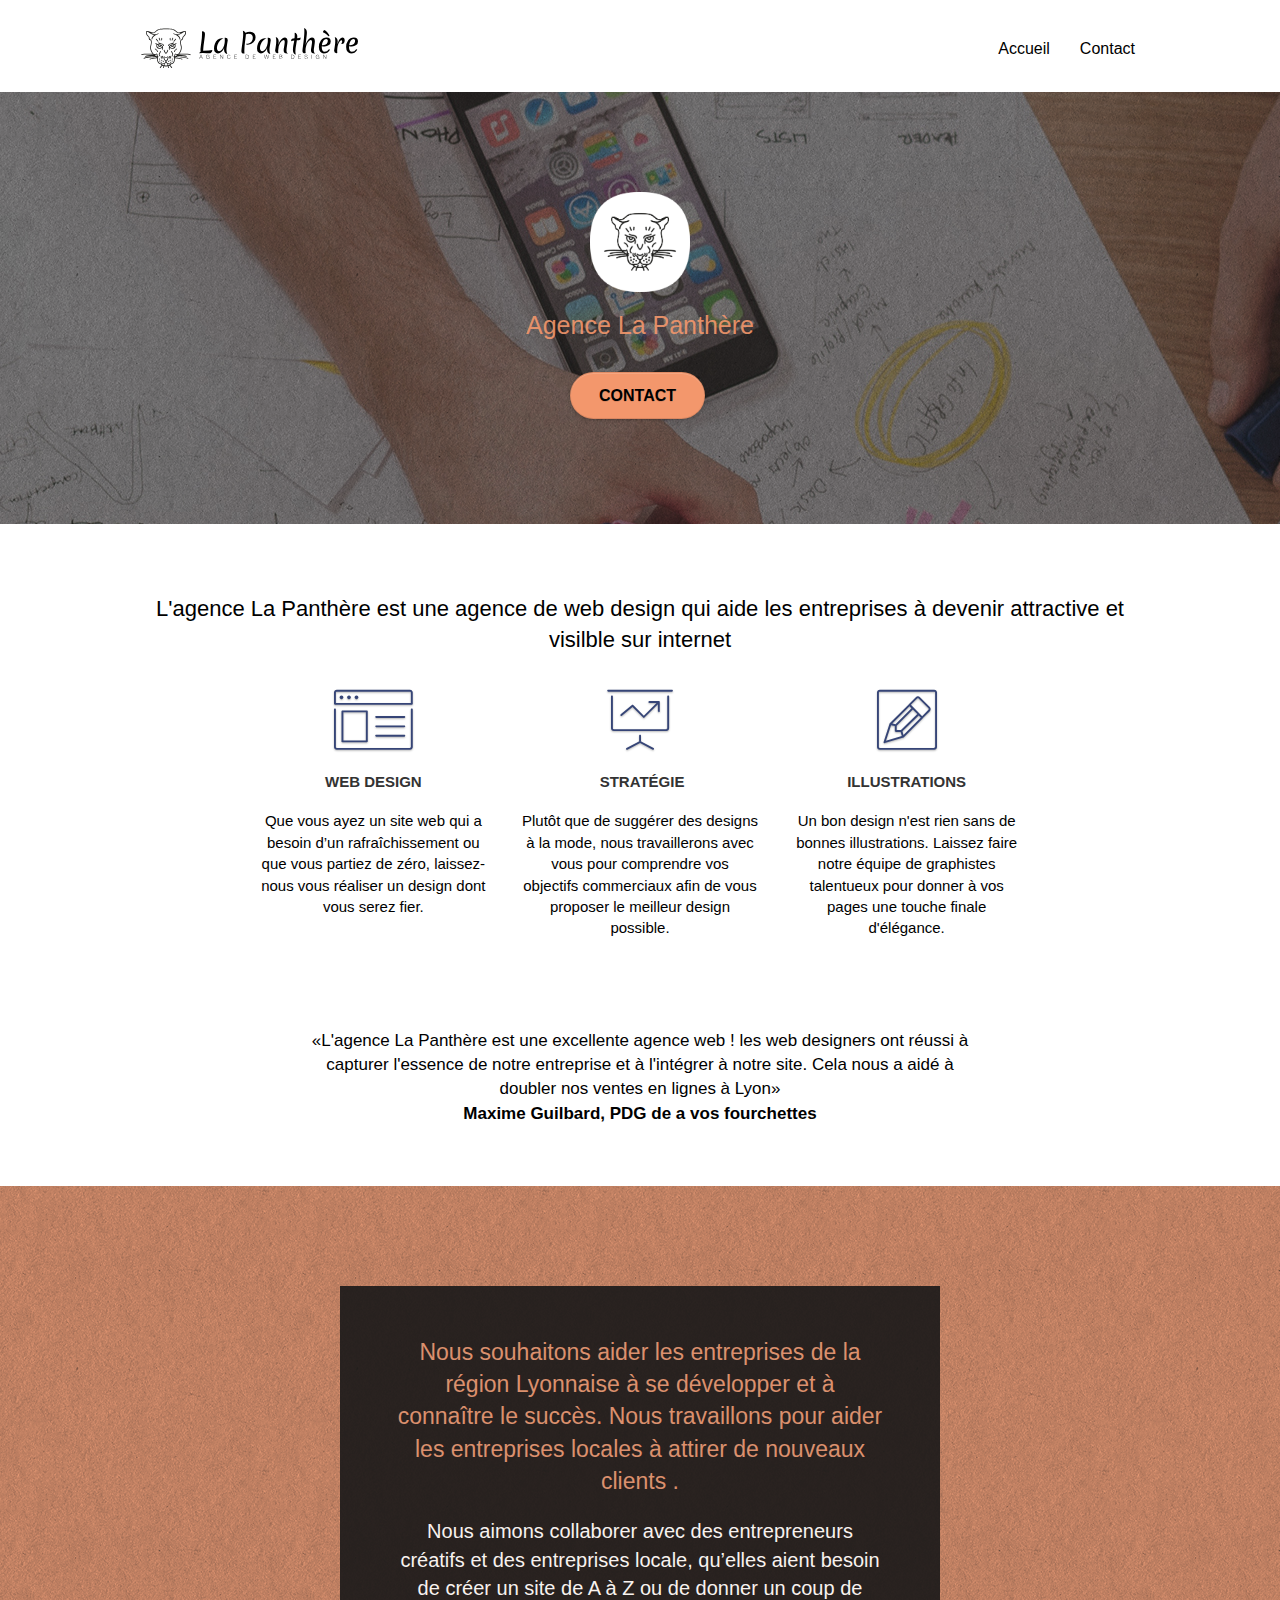
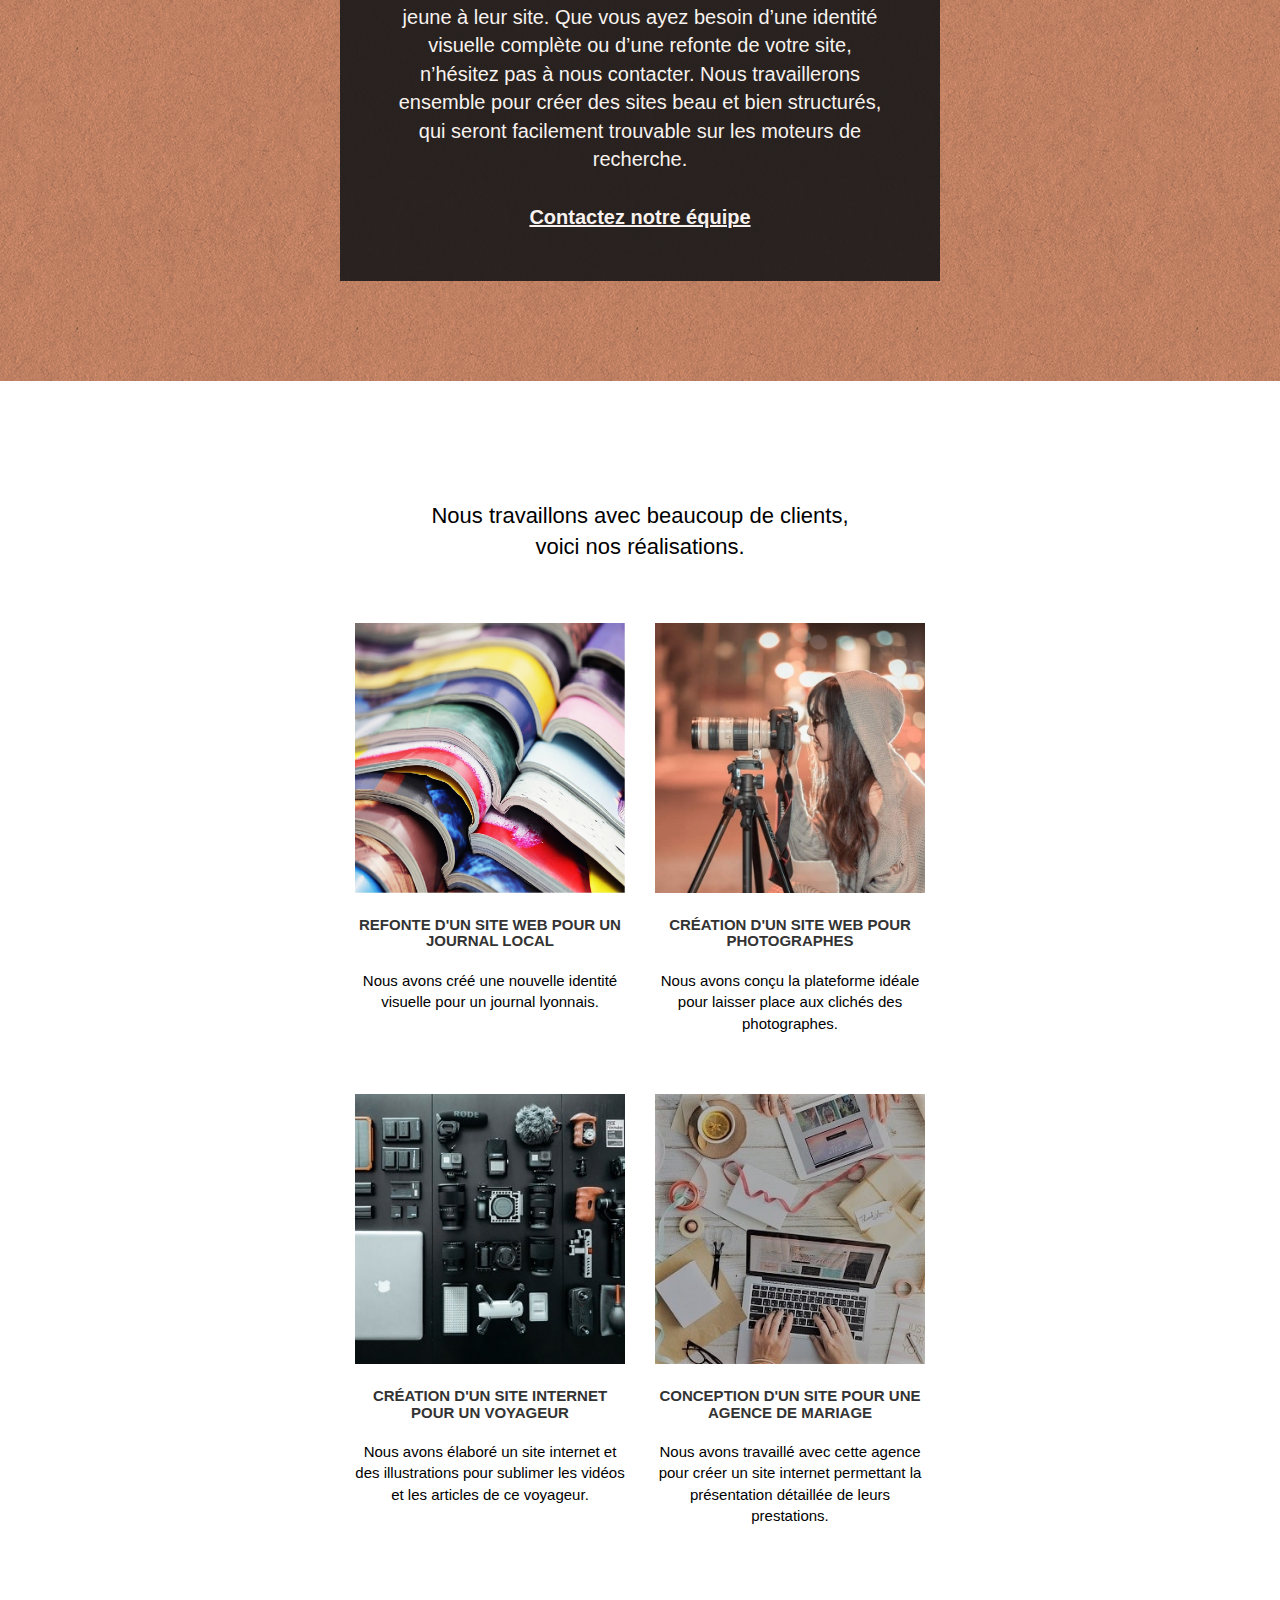
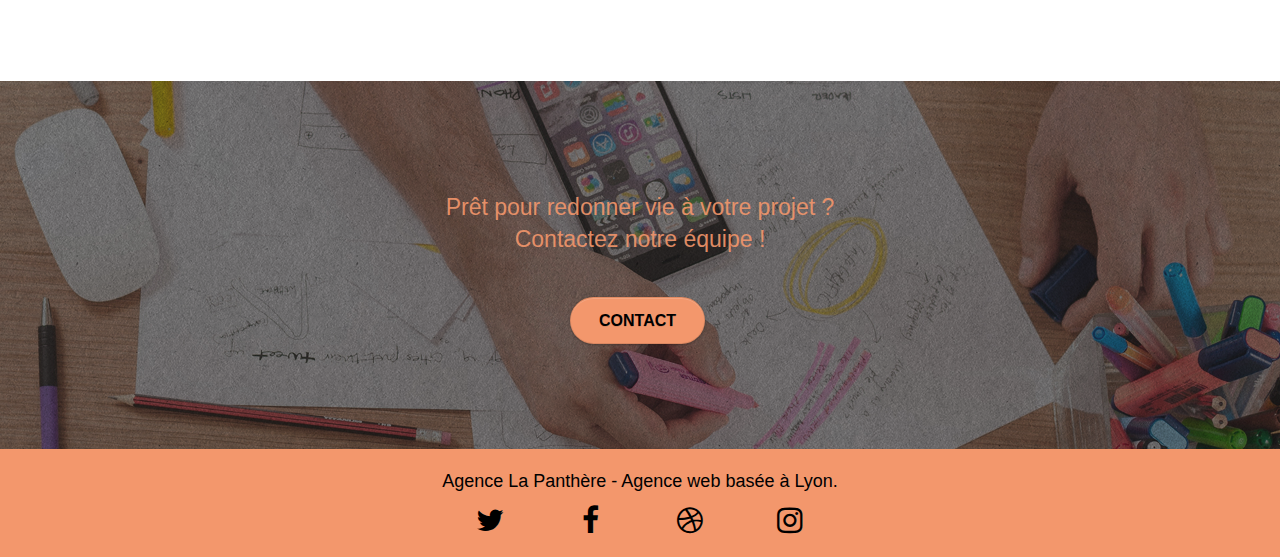
==== commit 9e018e95: "minification des images" ====
--- a/index.html
+++ b/index.html
@@ -179,9 +179,9 @@
 				</div>
 				<div class="row tight-width-whitespace portfolio-row">
 					<div class="col-sm-6">
-						<a href="img/1.jpg" data-lightbox="img/1.jpg" data-gallery-id="gallery-1"
+						<a href="img/1-min.jpg" data-lightbox="img/1-min.jpg" data-gallery-id="gallery-1"
 							data-caption="Refonte d'un site web pour un journal local" data-frame="snapshot-lb"><img
-								src="img/1.jpg" alt="photo de plusieurs livres"
+								src="img/1-min.jpg" alt="photo de plusieurs livres"
 								class="img-responsive portfolio-thumb" /></a>
 						<h3 class="mg-md text-center">
 							Refonte d'un site web pour un journal local
@@ -191,9 +191,9 @@
 						</p>
 					</div>
 					<div class="col-sm-6">
-						<a href="img/2.jpg" data-lightbox="img/2.jpg" data-gallery-id="gallery-1"
+						<a href="img/2-min.jpg" data-lightbox="img/2-min.jpg" data-gallery-id="gallery-1"
 							data-caption="Création d'un site web pour photographes" data-frame="snapshot-lb"><img
-								src="img/2.jpg" class="img-responsive portfolio-thumb"
+								src="img/2-min.jpg" class="img-responsive portfolio-thumb"
 								alt="photo d'une photographe dans la rue" /></a>
 						<h3 class="mg-md text-center">
 							Création d'un site web pour photographes
@@ -205,9 +205,9 @@
 				</div>
 				<div class="row tight-width-whitespace portfolio-row">
 					<div class="col-sm-6">
-						<a href="img/3.jpg" data-lightbox="img/3.jpg" data-gallery-id="gallery-1"
+						<a href="img/3-min.jpg" data-lightbox="img/3-min.jpg" data-gallery-id="gallery-1"
 							data-caption="Création d'un site internet pour un voyageur" data-frame="snapshot-lb"><img
-								src="img/3.jpg" class="img-responsive portfolio-thumb"
+								src="img/3-min.jpg" class="img-responsive portfolio-thumb"
 								alt="photo de matériel hi-tech" /></a>
 						<h3 class="mg-md text-center">
 							Création d'un site internet pour un voyageur
@@ -218,9 +218,9 @@
 						</p>
 					</div>
 					<div class="col-sm-6">
-						<a href="img/4.jpg" data-lightbox="img/4.jpg" data-gallery-id="gallery-1"
+						<a href="img/4-min.jpg" data-lightbox="img/4-min.jpg" data-gallery-id="gallery-1"
 							data-caption="Conception d'un site pour une agence de mariage" data-frame="snapshot-lb"><img
-								src="img/4.jpg" class="img-responsive portfolio-thumb"
+								src="img/4-min.jpg" class="img-responsive portfolio-thumb"
 								alt="photo d'un bureau avec un ordinateur et decoration en rapport avec le mariage" /></a>
 						<h3 class="mg-md text-center">
 							Conception d'un site pour une agence de mariage
--- a/style.css
+++ b/style.css
@@ -6,7 +6,16 @@
     overflow-x: hidden;
     -webkit-font-smoothing: antialiased;
     -moz-osx-font-smoothing: grayscale;
-}
+} 
+
+
+.col-sm-6 img{
+    width:100%;
+}
+
+
+
+
 
 .citation {
     font-size: 1.7rem;
@@ -403,6 +412,7 @@
 
     }
 
+
     .nav>li .dropdown-menu a,
     .nav>li .dropdown-menu a:hover {
         color: #484848;
@@ -616,6 +626,7 @@
 #lightbox-modal .modal-dialog img {
     max-height: 90vh;
     margin: 0 auto;
+   
 }
 
 .lightbox-caption {
@@ -792,7 +803,10 @@
 
 .portfolio-thumb {
     margin-bottom: 24px;
-}
+
+   
+}
+
 
 .portfolio-row {
     margin-bottom: 44px;
@@ -887,6 +901,8 @@
         padding-left: 20px;
         padding-right: 20px;
     }
+  
+
 
     .bloc.full-width-bloc,
     .bloc-tile-2.full-width-bloc .container,
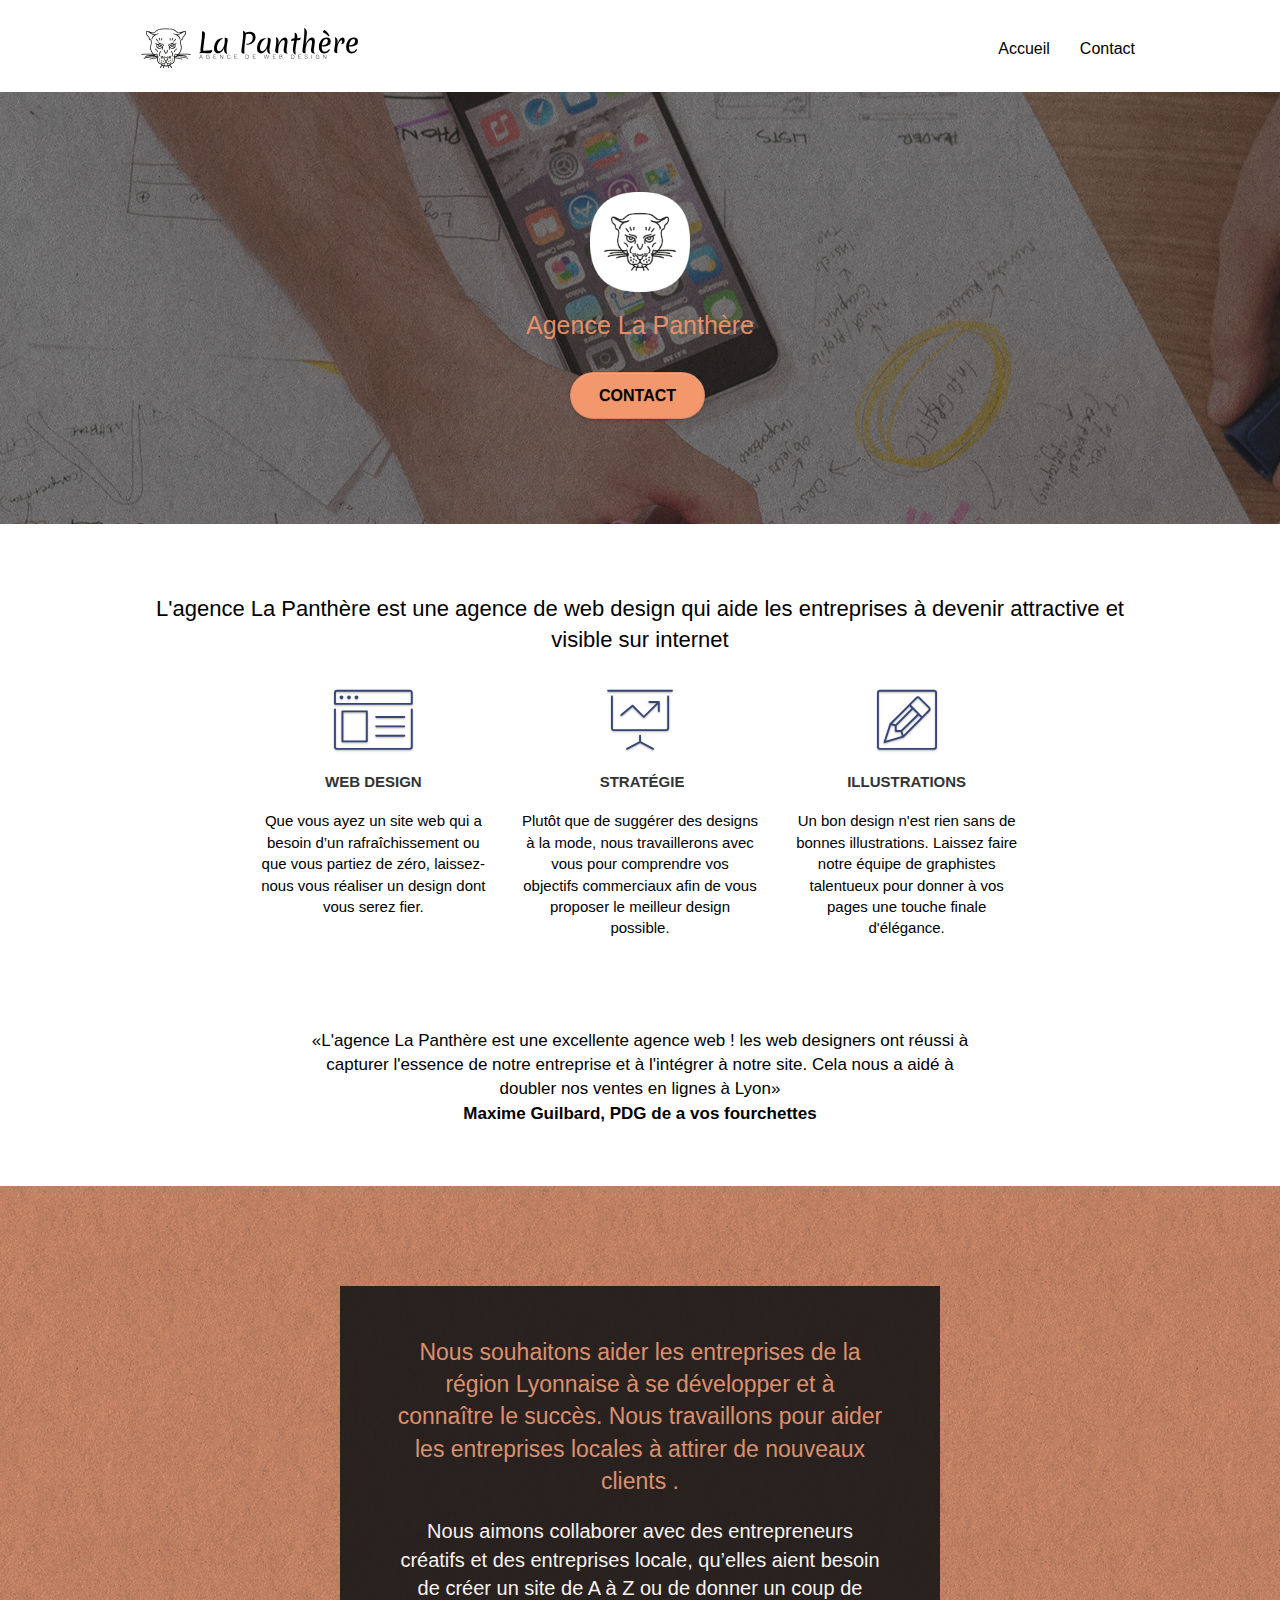
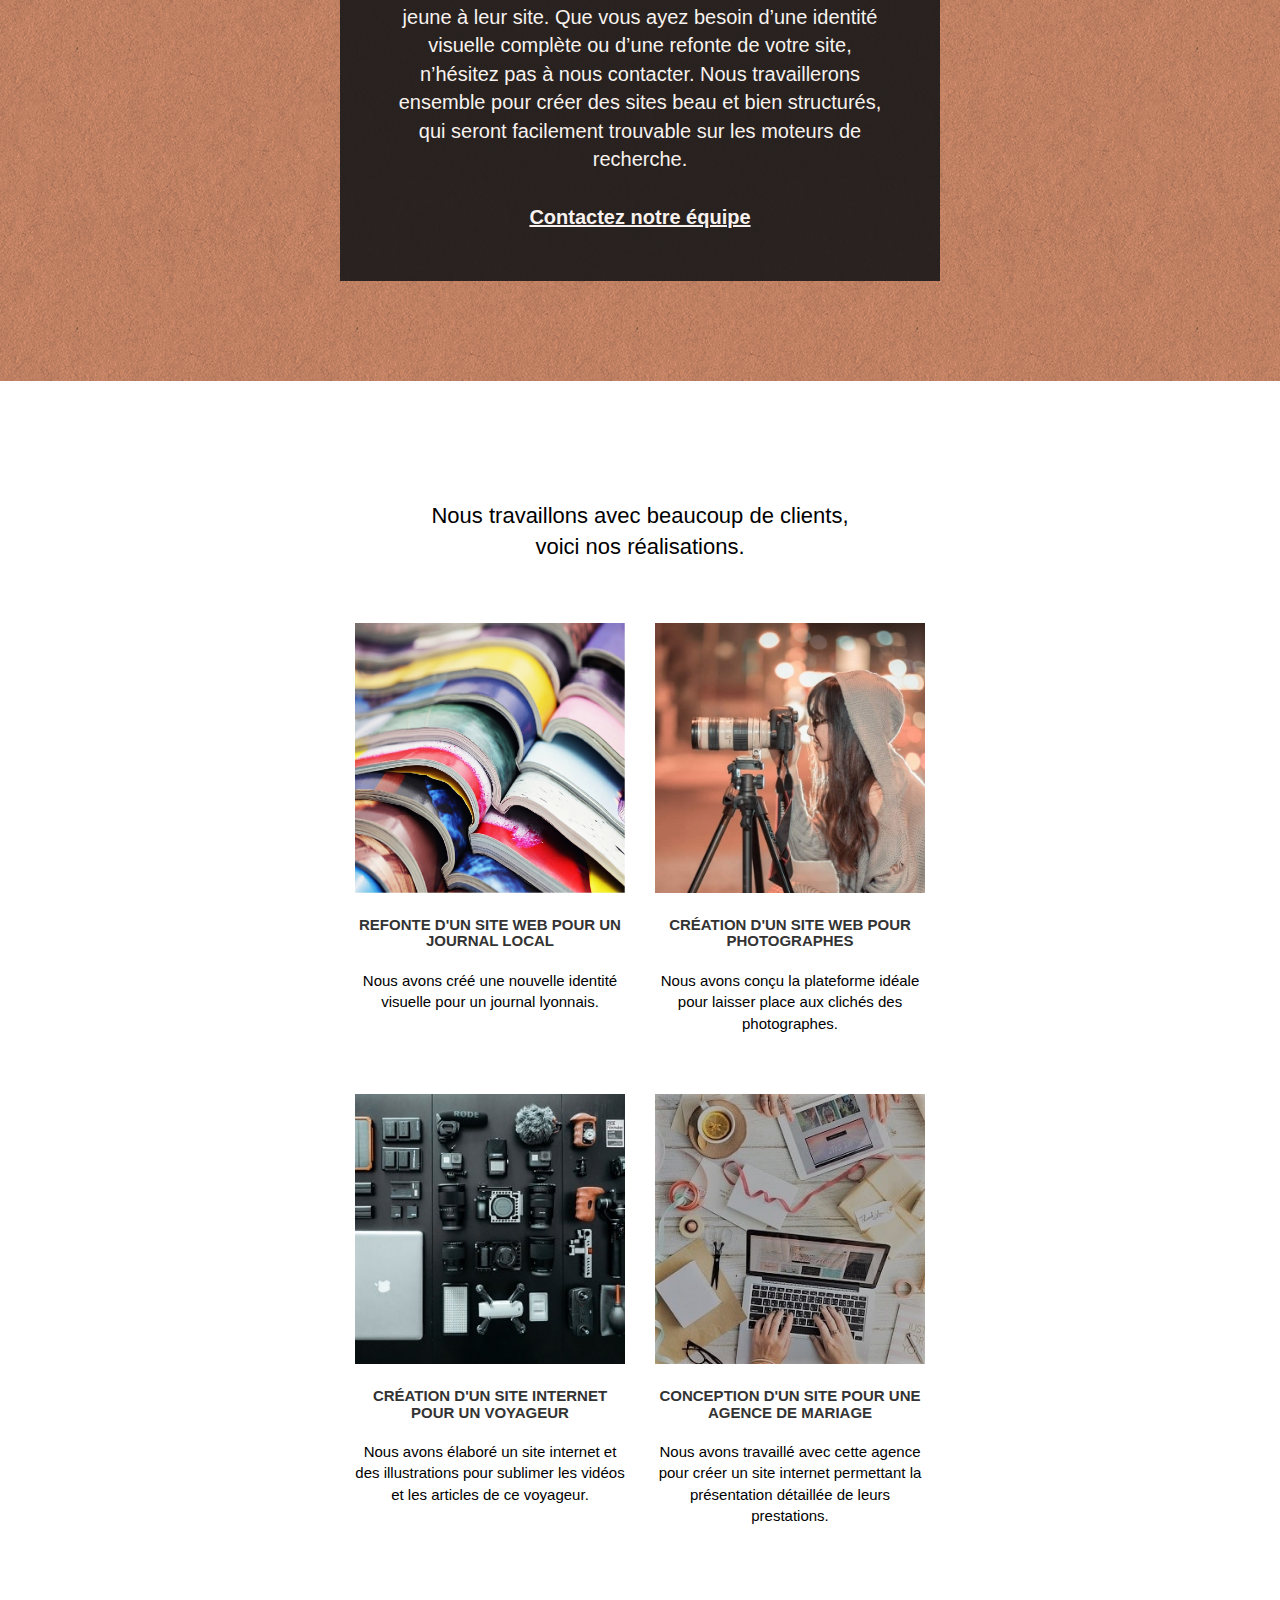
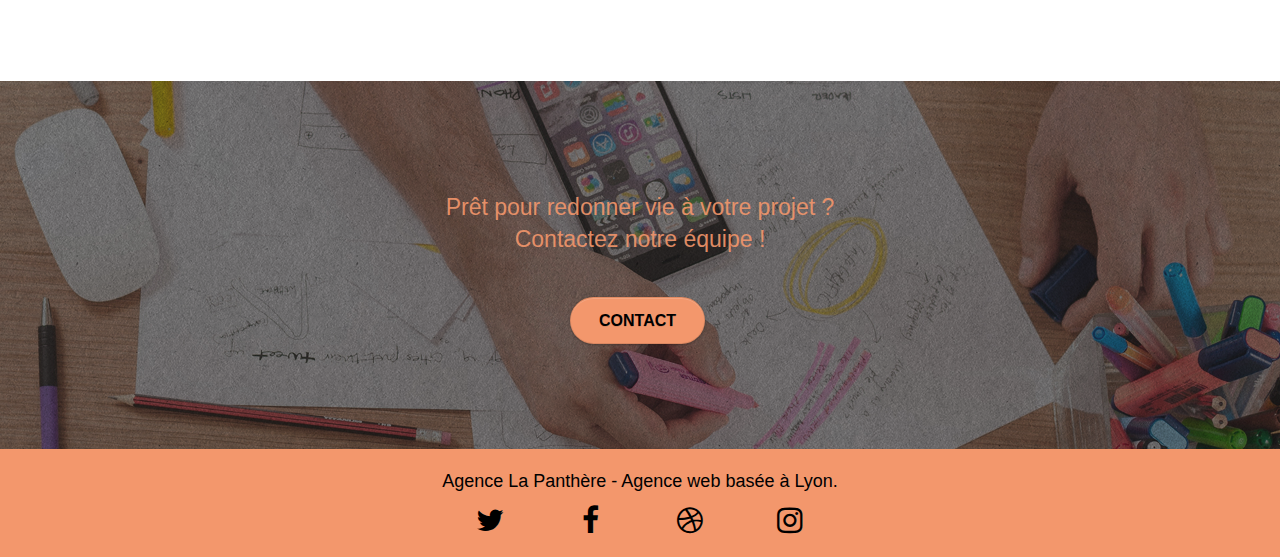
==== commit 8c5518f3: "correction" ====
--- a/index.html
+++ b/index.html
@@ -89,7 +89,7 @@
 				<div class="row">
 					<div class="col-sm-12 text-center">
 						<h2>L'agence La Panthère est une agence de web design qui aide les entreprises à devenir
-							attractive et visilble sur internet</h2>
+							attractive et visible sur internet</h2>
 					</div>
 				</div>
 				<div class="row voffset-lg med-width-whitespace">
--- a/style.css
+++ b/style.css
@@ -9,9 +9,7 @@
 } 
 
 
-.col-sm-6 img{
-    width:100%;
-}
+
 
 
 
